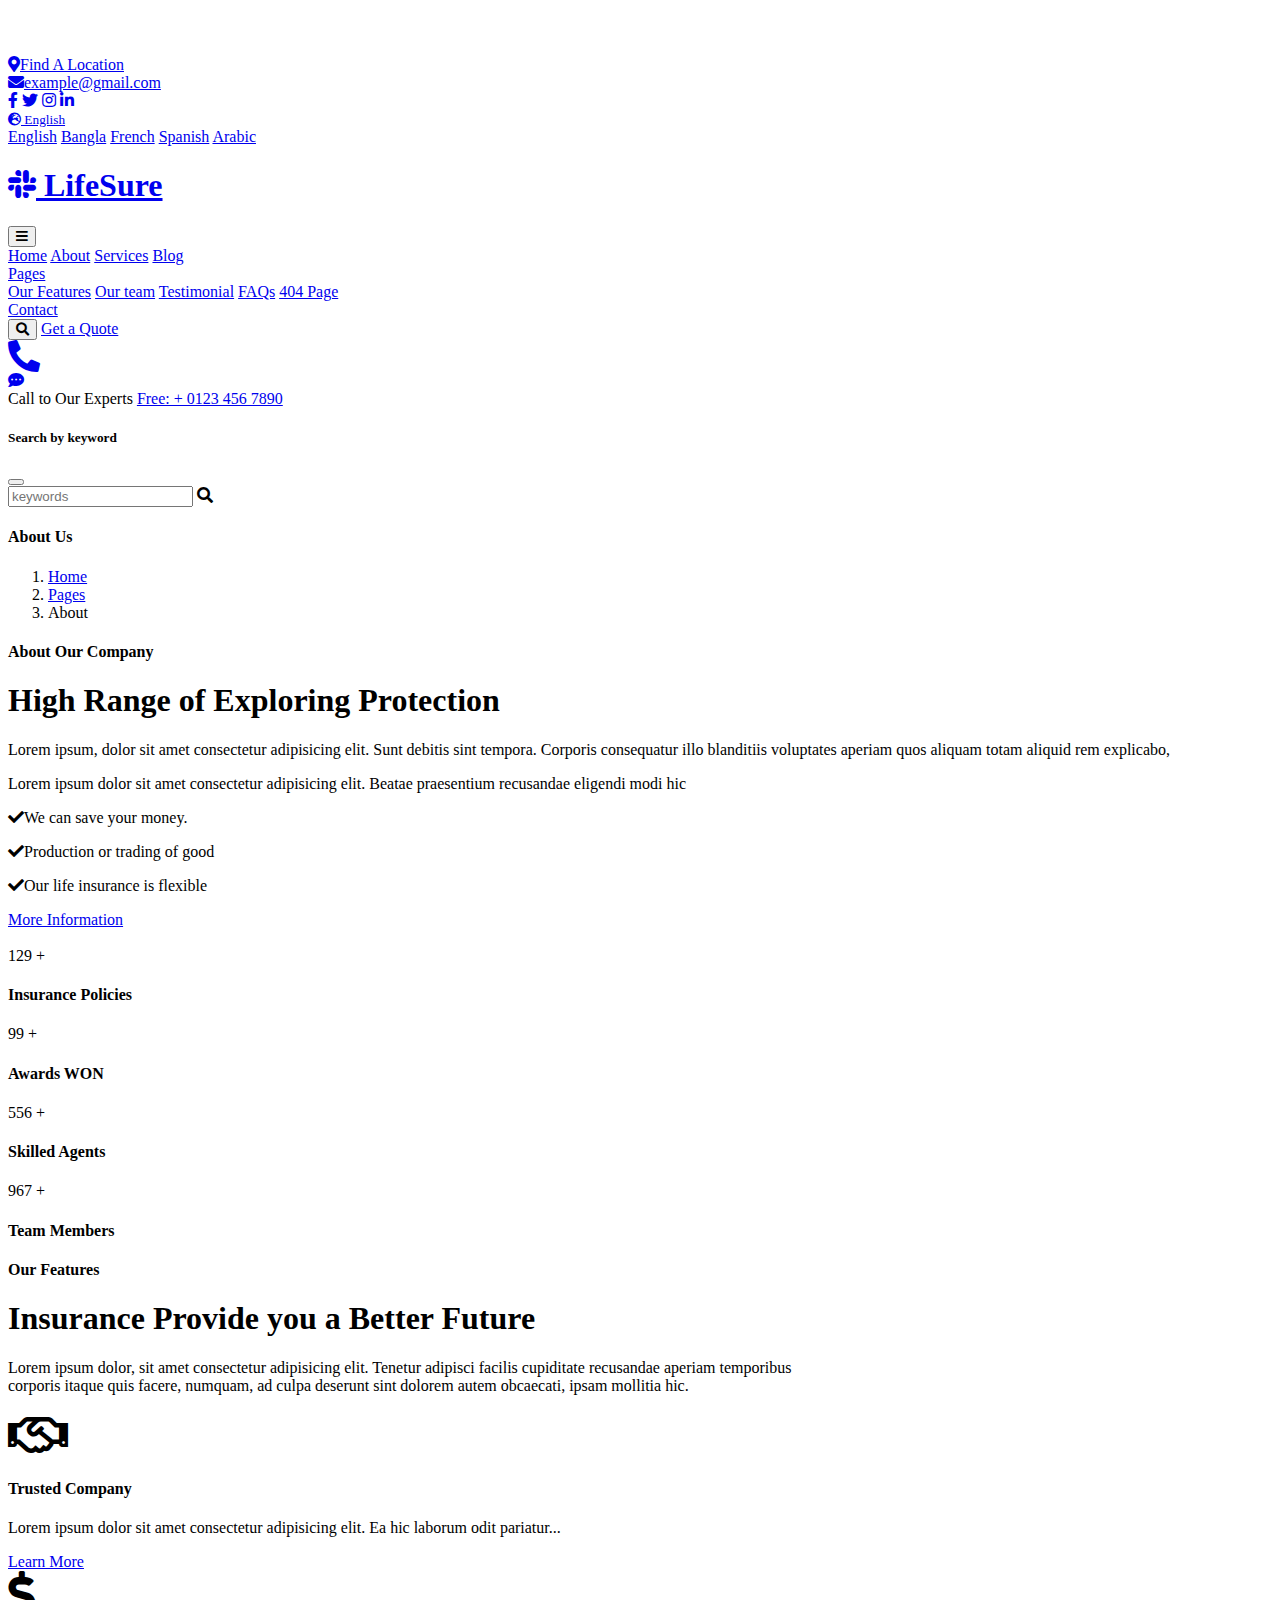
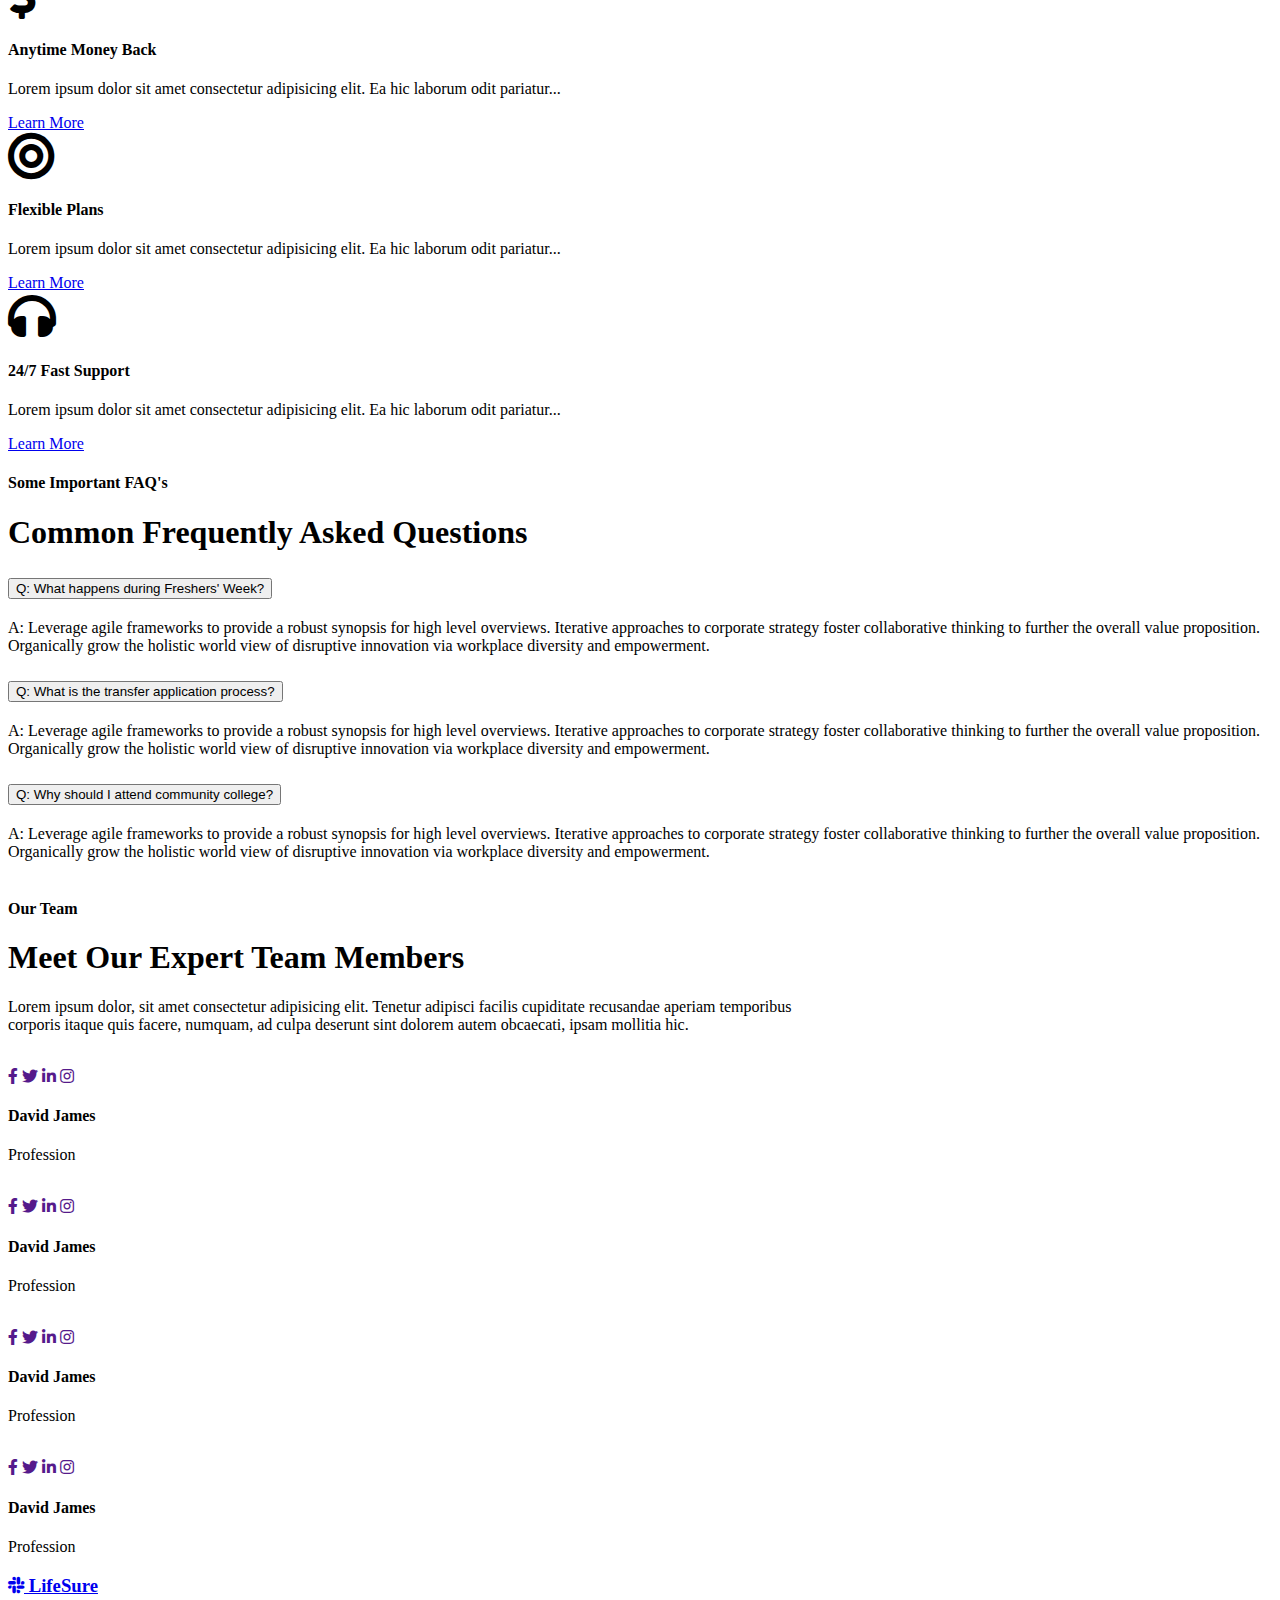
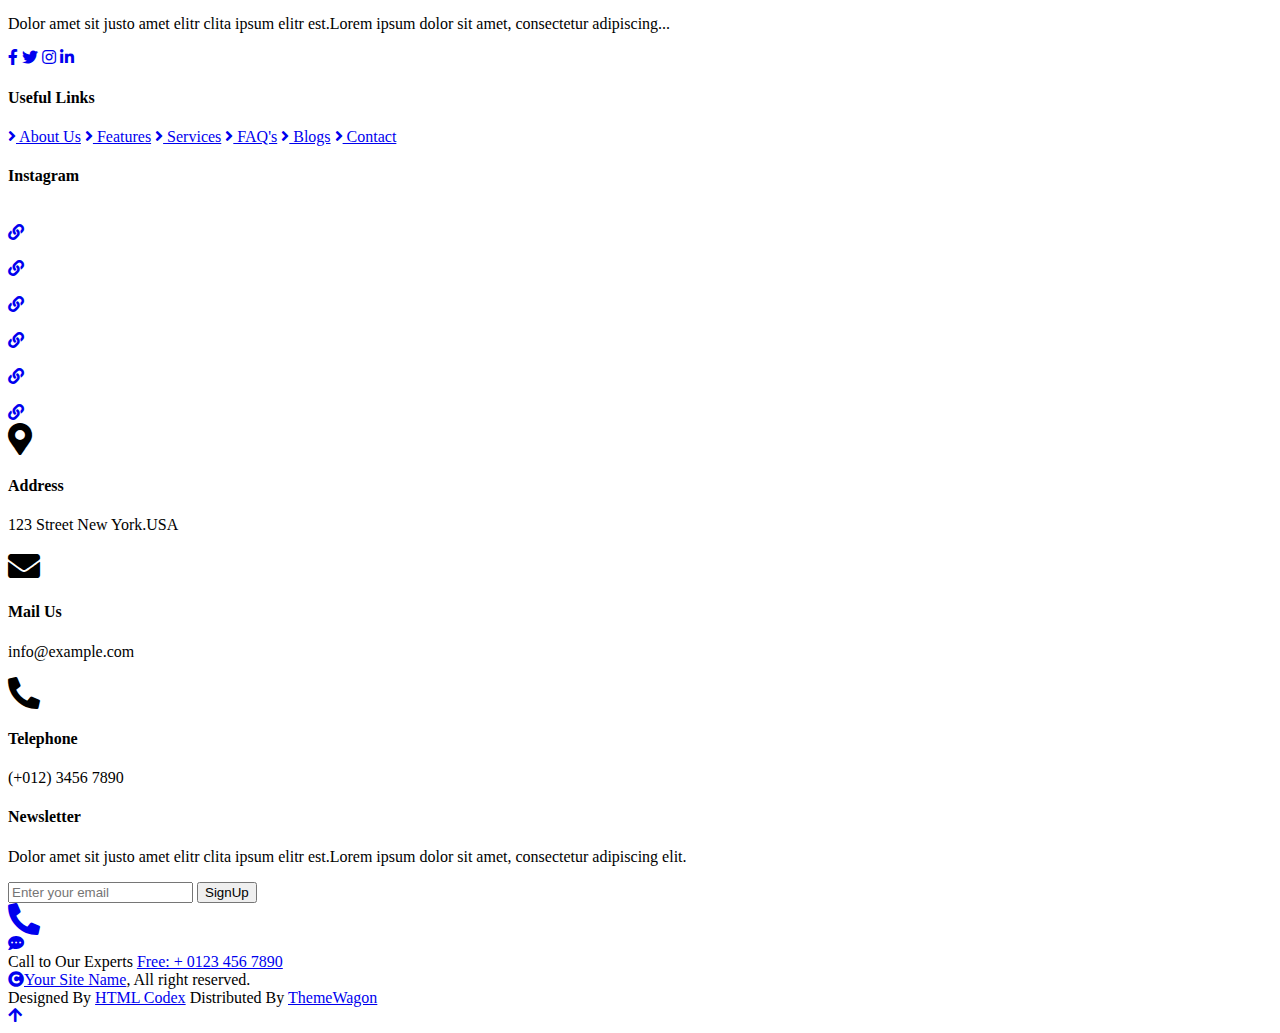
==== about.html @ cc70a61f "Add files via upload" ====
<!DOCTYPE html>
<html lang="en">

    <head>
        <meta charset="utf-8">
        <title>LifeSure - Life Insurance Website Template</title>
        <meta content="width=device-width, initial-scale=1.0" name="viewport">
        <meta content="" name="keywords">
        <meta content="" name="description">

        <!-- Google Web Fonts -->
        <link rel="preconnect" href="https://fonts.googleapis.com">
        <link rel="preconnect" href="https://fonts.gstatic.com" crossorigin>
        <link href="https://fonts.googleapis.com/css2?family=DM+Sans:ital,opsz,wght@0,9..40,100..1000;1,9..40,100..1000&family=Inter:slnt,wght@-10..0,100..900&display=swap" rel="stylesheet">

        <!-- Icon Font Stylesheet -->
        <link rel="stylesheet" href="https://use.fontawesome.com/releases/v5.15.4/css/all.css"/>
        <link href="https://cdn.jsdelivr.net/npm/bootstrap-icons@1.4.1/font/bootstrap-icons.css" rel="stylesheet">

        <!-- Libraries Stylesheet -->
        <link rel="stylesheet" href="lib/animate/animate.min.css"/>
        <link href="lib/lightbox/css/lightbox.min.css" rel="stylesheet">
        <link href="lib/owlcarousel/assets/owl.carousel.min.css" rel="stylesheet">


        <!-- Customized Bootstrap Stylesheet -->
        <link href="css/bootstrap.min.css" rel="stylesheet">

        <!-- Template Stylesheet -->
        <link href="css/style.css" rel="stylesheet">
    </head>

    <body>

        <!-- Spinner Start -->
        <div id="spinner" class="show bg-white position-fixed translate-middle w-100 vh-100 top-50 start-50 d-flex align-items-center justify-content-center">
            <div class="spinner-border text-primary" style="width: 3rem; height: 3rem;" role="status">
                <span class="sr-only">Loading...</span>
            </div>
        </div>
        <!-- Spinner End -->

        <!-- Topbar Start -->
        <div class="container-fluid topbar px-0 px-lg-4 bg-light py-2 d-none d-lg-block">
            <div class="container">
                <div class="row gx-0 align-items-center">
                    <div class="col-lg-8 text-center text-lg-start mb-lg-0">
                        <div class="d-flex flex-wrap">
                            <div class="border-end border-primary pe-3">
                                <a href="#" class="text-muted small"><i class="fas fa-map-marker-alt text-primary me-2"></i>Find A Location</a>
                            </div>
                            <div class="ps-3">
                                <a href="mailto:example@gmail.com" class="text-muted small"><i class="fas fa-envelope text-primary me-2"></i>example@gmail.com</a>
                            </div>
                        </div>
                    </div>
                    <div class="col-lg-4 text-center text-lg-end">
                        <div class="d-flex justify-content-end">
                            <div class="d-flex border-end border-primary pe-3">
                                <a class="btn p-0 text-primary me-3" href="#"><i class="fab fa-facebook-f"></i></a>
                                <a class="btn p-0 text-primary me-3" href="#"><i class="fab fa-twitter"></i></a>
                                <a class="btn p-0 text-primary me-3" href="#"><i class="fab fa-instagram"></i></a>
                                <a class="btn p-0 text-primary me-0" href="#"><i class="fab fa-linkedin-in"></i></a>
                            </div>
                            <div class="dropdown ms-3">
                                <a href="#" class="dropdown-toggle text-dark" data-bs-toggle="dropdown"><small><i class="fas fa-globe-europe text-primary me-2"></i> English</small></a>
                                <div class="dropdown-menu rounded">
                                    <a href="#" class="dropdown-item">English</a>
                                    <a href="#" class="dropdown-item">Bangla</a>
                                    <a href="#" class="dropdown-item">French</a>
                                    <a href="#" class="dropdown-item">Spanish</a>
                                    <a href="#" class="dropdown-item">Arabic</a>
                                </div>
                            </div>
                        </div>
                    </div>
                </div>
            </div>
        </div>
        <!-- Topbar End -->

        <!-- Navbar & Hero Start -->
        <div class="container-fluid nav-bar px-0 px-lg-4 py-lg-0">
            <div class="container">
                <nav class="navbar navbar-expand-lg navbar-light"> 
                    <a href="#" class="navbar-brand p-0">
                        <h1 class="text-primary mb-0"><i class="fab fa-slack me-2"></i> LifeSure</h1>
                        <!-- <img src="img/logo.png" alt="Logo"> -->
                    </a>
                    <button class="navbar-toggler" type="button" data-bs-toggle="collapse" data-bs-target="#navbarCollapse">
                        <span class="fa fa-bars"></span>
                    </button>
                    <div class="collapse navbar-collapse" id="navbarCollapse">
                        <div class="navbar-nav mx-0 mx-lg-auto">
                            <a href="index.html" class="nav-item nav-link">Home</a>
                            <a href="about.html" class="nav-item nav-link active">About</a>
                            <a href="service.html" class="nav-item nav-link">Services</a>
                            <a href="blog.html" class="nav-item nav-link">Blog</a>
                            <div class="nav-item dropdown">
                                <a href="#" class="nav-link" data-bs-toggle="dropdown">
                                    <span class="dropdown-toggle">Pages</span>
                                </a>
                                <div class="dropdown-menu">
                                    <a href="feature.html" class="dropdown-item">Our Features</a>
                                    <a href="team.html" class="dropdown-item">Our team</a>
                                    <a href="testimonial.html" class="dropdown-item">Testimonial</a>
                                    <a href="FAQ.html" class="dropdown-item">FAQs</a>
                                    <a href="404.html" class="dropdown-item">404 Page</a>
                                </div>
                            </div>
                            <a href="contact.html" class="nav-item nav-link">Contact</a>
                            <div class="nav-btn px-3">
                                <button class="btn-search btn btn-primary btn-md-square rounded-circle flex-shrink-0" data-bs-toggle="modal" data-bs-target="#searchModal"><i class="fas fa-search"></i></button>
                                <a href="#" class="btn btn-primary rounded-pill py-2 px-4 ms-3 flex-shrink-0"> Get a Quote</a>
                            </div>
                        </div>
                    </div>
                    <div class="d-none d-xl-flex flex-shrink-0 ps-4">
                        <a href="#" class="btn btn-light btn-lg-square rounded-circle position-relative wow tada" data-wow-delay=".9s">
                            <i class="fa fa-phone-alt fa-2x"></i>
                            <div class="position-absolute" style="top: 7px; right: 12px;">
                                <span><i class="fa fa-comment-dots text-secondary"></i></span>
                            </div>
                        </a>
                        <div class="d-flex flex-column ms-3">
                            <span>Call to Our Experts</span>
                            <a href="tel:+ 0123 456 7890"><span class="text-dark">Free: + 0123 456 7890</span></a>
                        </div>
                    </div>
                </nav>
            </div>
        </div>
        <!-- Navbar & Hero End -->

        <!-- Modal Search Start -->
        <div class="modal fade" id="searchModal" tabindex="-1" aria-labelledby="exampleModalLabel" aria-hidden="true">
            <div class="modal-dialog modal-fullscreen">
                <div class="modal-content rounded-0">
                    <div class="modal-header">
                        <h5 class="modal-title" id="exampleModalLabel">Search by keyword</h5>
                        <button type="button" class="btn-close" data-bs-dismiss="modal" aria-label="Close"></button>
                    </div>
                    <div class="modal-body d-flex align-items-center bg-primary">
                        <div class="input-group w-75 mx-auto d-flex">
                            <input type="search" class="form-control p-3" placeholder="keywords" aria-describedby="search-icon-1">
                            <span id="search-icon-1" class="btn bg-light border nput-group-text p-3"><i class="fa fa-search"></i></span>
                        </div>
                    </div>
                </div>
            </div>
        </div>
        <!-- Modal Search End -->


        <!-- Header Start -->
        <div class="container-fluid bg-breadcrumb">
            <div class="container text-center py-5" style="max-width: 900px;">
                <h4 class="text-white display-4 mb-4 wow fadeInDown" data-wow-delay="0.1s">About Us</h4>
                <ol class="breadcrumb d-flex justify-content-center mb-0 wow fadeInDown" data-wow-delay="0.3s">
                    <li class="breadcrumb-item"><a href="index.html">Home</a></li>
                    <li class="breadcrumb-item"><a href="#">Pages</a></li>
                    <li class="breadcrumb-item active text-primary">About</li>
                </ol>    
            </div>
        </div>
        <!-- Header End -->


        <!-- About Start -->
        <div class="container-fluid bg-light about py-5">
            <div class="container py-5">
                <div class="row g-5">
                    <div class="col-xl-6 wow fadeInLeft" data-wow-delay="0.2s">
                        <div class="about-item-content bg-white rounded p-5 h-100">
                            <h4 class="text-primary">About Our Company</h4>
                            <h1 class="display-4 mb-4">High Range of Exploring Protection</h1>
                            <p>Lorem ipsum, dolor sit amet consectetur adipisicing elit. Sunt debitis sint tempora. Corporis consequatur illo blanditiis voluptates aperiam quos aliquam totam aliquid rem explicabo,
                            </p>
                            <p>Lorem ipsum dolor sit amet consectetur adipisicing elit. Beatae praesentium recusandae eligendi modi hic
                            </p>
                            <p class="text-dark"><i class="fa fa-check text-primary me-3"></i>We can save your money.</p>
                            <p class="text-dark"><i class="fa fa-check text-primary me-3"></i>Production or trading of good</p>
                            <p class="text-dark mb-4"><i class="fa fa-check text-primary me-3"></i>Our life insurance is flexible</p>
                            <a class="btn btn-primary rounded-pill py-3 px-5" href="#">More Information</a>
                        </div>
                    </div>
                    <div class="col-xl-6 wow fadeInRight" data-wow-delay="0.2s">
                        <div class="bg-white rounded p-5 h-100">
                            <div class="row g-4 justify-content-center">
                                <div class="col-12">
                                    <div class="rounded bg-light">
                                        <img src="img/about-1.png" class="img-fluid rounded w-100" alt="">
                                    </div>
                                </div>
                                <div class="col-sm-6">
                                    <div class="counter-item bg-light rounded p-3 h-100">
                                        <div class="counter-counting">
                                            <span class="text-primary fs-2 fw-bold" data-toggle="counter-up">129</span>
                                            <span class="h1 fw-bold text-primary">+</span>
                                        </div>
                                        <h4 class="mb-0 text-dark">Insurance Policies</h4>
                                    </div>
                                </div>
                                <div class="col-sm-6">
                                    <div class="counter-item bg-light rounded p-3 h-100">
                                        <div class="counter-counting">
                                            <span class="text-primary fs-2 fw-bold" data-toggle="counter-up">99</span>
                                            <span class="h1 fw-bold text-primary">+</span>
                                        </div>
                                        <h4 class="mb-0 text-dark">Awards WON</h4>
                                    </div>
                                </div>
                                <div class="col-sm-6">
                                    <div class="counter-item bg-light rounded p-3 h-100">
                                        <div class="counter-counting">
                                            <span class="text-primary fs-2 fw-bold" data-toggle="counter-up">556</span>
                                            <span class="h1 fw-bold text-primary">+</span>
                                        </div>
                                        <h4 class="mb-0 text-dark">Skilled Agents</h4>
                                    </div>
                                </div>
                                <div class="col-sm-6">
                                    <div class="counter-item bg-light rounded p-3 h-100">
                                        <div class="counter-counting">
                                            <span class="text-primary fs-2 fw-bold" data-toggle="counter-up">967</span>
                                            <span class="h1 fw-bold text-primary">+</span>
                                        </div>
                                        <h4 class="mb-0 text-dark">Team Members</h4>
                                    </div>
                                </div>
                            </div>
                        </div>
                    </div>
                </div>
            </div>
        </div>
        <!-- About End -->


        <!-- Feature Start -->
        <div class="container-fluid feature bg-light pb-5">
            <div class="container pb-5">
                <div class="text-center mx-auto pb-5 wow fadeInUp" data-wow-delay="0.2s" style="max-width: 800px;">
                    <h4 class="text-primary">Our Features</h4>
                    <h1 class="display-4 mb-4">Insurance Provide you a Better Future</h1>
                    <p class="mb-0">Lorem ipsum dolor, sit amet consectetur adipisicing elit. Tenetur adipisci facilis cupiditate recusandae aperiam temporibus corporis itaque quis facere, numquam, ad culpa deserunt sint dolorem autem obcaecati, ipsam mollitia hic.
                    </p>
                </div>
                <div class="row g-4">
                    <div class="col-md-6 col-lg-6 col-xl-3 wow fadeInUp" data-wow-delay="0.2s">
                        <div class="feature-item p-4 pt-0">
                            <div class="feature-icon p-4 mb-4">
                                <i class="far fa-handshake fa-3x"></i>
                            </div>
                            <h4 class="mb-4">Trusted Company</h4>
                            <p class="mb-4">Lorem ipsum dolor sit amet consectetur adipisicing elit. Ea hic laborum odit pariatur...
                            </p>
                            <a class="btn btn-primary rounded-pill py-2 px-4" href="#">Learn More</a>
                        </div>
                    </div>
                    <div class="col-md-6 col-lg-6 col-xl-3 wow fadeInUp" data-wow-delay="0.4s">
                        <div class="feature-item p-4 pt-0">
                            <div class="feature-icon p-4 mb-4">
                                <i class="fa fa-dollar-sign fa-3x"></i>
                            </div>
                            <h4 class="mb-4">Anytime Money Back</h4>
                            <p class="mb-4">Lorem ipsum dolor sit amet consectetur adipisicing elit. Ea hic laborum odit pariatur...
                            </p>
                            <a class="btn btn-primary rounded-pill py-2 px-4" href="#">Learn More</a>
                        </div>
                    </div>
                    <div class="col-md-6 col-lg-6 col-xl-3 wow fadeInUp" data-wow-delay="0.6s">
                        <div class="feature-item p-4 pt-0">
                            <div class="feature-icon p-4 mb-4">
                                <i class="fa fa-bullseye fa-3x"></i>
                            </div>
                            <h4 class="mb-4">Flexible Plans</h4>
                            <p class="mb-4">Lorem ipsum dolor sit amet consectetur adipisicing elit. Ea hic laborum odit pariatur...
                            </p>
                            <a class="btn btn-primary rounded-pill py-2 px-4" href="#">Learn More</a>
                        </div>
                    </div>
                    <div class="col-md-6 col-lg-6 col-xl-3 wow fadeInUp" data-wow-delay="0.8s">
                        <div class="feature-item p-4 pt-0">
                            <div class="feature-icon p-4 mb-4">
                                <i class="fa fa-headphones fa-3x"></i>
                            </div>
                            <h4 class="mb-4">24/7 Fast Support</h4>
                            <p class="mb-4">Lorem ipsum dolor sit amet consectetur adipisicing elit. Ea hic laborum odit pariatur...
                            </p>
                            <a class="btn btn-primary rounded-pill py-2 px-4" href="#">Learn More</a>
                        </div>
                    </div>
                </div>
            </div>
        </div>
        <!-- Feature End -->

        <!-- FAQs Start -->
        <div class="container-fluid faq-section bg-light pb-5">
            <div class="container pb-5">
                <div class="row g-5 align-items-center">
                    <div class="col-xl-6 wow fadeInLeft" data-wow-delay="0.2s">
                        <div class="h-100">
                            <div class="mb-5">
                                <h4 class="text-primary">Some Important FAQ's</h4>
                                <h1 class="display-4 mb-0">Common Frequently Asked Questions</h1>
                            </div>
                            <div class="accordion" id="accordionExample">
                                <div class="accordion-item">
                                    <h2 class="accordion-header" id="headingOne">
                                        <button class="accordion-button border-0" type="button" data-bs-toggle="collapse" data-bs-target="#collapseOne" aria-expanded="true" aria-controls="collapseOne">
                                            Q: What happens during Freshers' Week?
                                        </button>
                                    </h2>
                                    <div id="collapseOne" class="accordion-collapse collapse show active" aria-labelledby="headingOne" data-bs-parent="#accordionExample">
                                        <div class="accordion-body rounded">
                                            A: Leverage agile frameworks to provide a robust synopsis for high level overviews. Iterative approaches to corporate strategy foster collaborative thinking to further the overall value proposition. Organically grow the holistic world view of disruptive innovation via workplace diversity and empowerment.
                                        </div>
                                    </div>
                                </div>
                                <div class="accordion-item">
                                    <h2 class="accordion-header" id="headingTwo">
                                        <button class="accordion-button collapsed" type="button" data-bs-toggle="collapse" data-bs-target="#collapseTwo" aria-expanded="false" aria-controls="collapseTwo">
                                            Q: What is the transfer application process?
                                        </button>
                                    </h2>
                                    <div id="collapseTwo" class="accordion-collapse collapse" aria-labelledby="headingTwo" data-bs-parent="#accordionExample">
                                        <div class="accordion-body">
                                            A: Leverage agile frameworks to provide a robust synopsis for high level overviews. Iterative approaches to corporate strategy foster collaborative thinking to further the overall value proposition. Organically grow the holistic world view of disruptive innovation via workplace diversity and empowerment.
                                        </div>
                                    </div>
                                </div>
                                <div class="accordion-item">
                                    <h2 class="accordion-header" id="headingThree">
                                        <button class="accordion-button collapsed" type="button" data-bs-toggle="collapse" data-bs-target="#collapseThree" aria-expanded="false" aria-controls="collapseThree">
                                            Q: Why should I attend community college?
                                        </button>
                                    </h2>
                                    <div id="collapseThree" class="accordion-collapse collapse" aria-labelledby="headingThree" data-bs-parent="#accordionExample">
                                        <div class="accordion-body">
                                            A: Leverage agile frameworks to provide a robust synopsis for high level overviews. Iterative approaches to corporate strategy foster collaborative thinking to further the overall value proposition. Organically grow the holistic world view of disruptive innovation via workplace diversity and empowerment.
                                        </div>
                                    </div>
                                </div>
                            </div>
                        </div>
                    </div>
                    <div class="col-xl-6 wow fadeInRight" data-wow-delay="0.4s">
                        <img src="img/carousel-2.png" class="img-fluid w-100" alt="">
                    </div>
                </div>
            </div>
        </div>
        <!-- FAQs End -->


        <!-- Team Start -->
        <div class="container-fluid team py-5">
            <div class="container py-5">
                <div class="text-center mx-auto pb-5 wow fadeInUp" data-wow-delay="0.2s" style="max-width: 800px;">
                    <h4 class="text-primary">Our Team</h4>
                    <h1 class="display-4 mb-4">Meet Our Expert Team Members</h1>
                    <p class="mb-0">Lorem ipsum dolor, sit amet consectetur adipisicing elit. Tenetur adipisci facilis cupiditate recusandae aperiam temporibus corporis itaque quis facere, numquam, ad culpa deserunt sint dolorem autem obcaecati, ipsam mollitia hic.
                    </p>
                </div>
                <div class="row g-4">
                    <div class="col-md-6 col-lg-6 col-xl-3 wow fadeInUp" data-wow-delay="0.2s">
                        <div class="team-item">
                            <div class="team-img">
                                <img src="img/team-1.jpg" class="img-fluid rounded-top w-100" alt="">
                                <div class="team-icon">
                                    <a class="btn btn-primary btn-sm-square rounded-pill mb-2" href=""><i class="fab fa-facebook-f"></i></a>
                                    <a class="btn btn-primary btn-sm-square rounded-pill mb-2" href=""><i class="fab fa-twitter"></i></a>
                                    <a class="btn btn-primary btn-sm-square rounded-pill mb-2" href=""><i class="fab fa-linkedin-in"></i></a>
                                    <a class="btn btn-primary btn-sm-square rounded-pill mb-0" href=""><i class="fab fa-instagram"></i></a>
                                </div>
                            </div>
                            <div class="team-title p-4">
                                <h4 class="mb-0">David James</h4>
                                <p class="mb-0">Profession</p>
                            </div>
                        </div>
                    </div>
                    <div class="col-md-6 col-lg-6 col-xl-3 wow fadeInUp" data-wow-delay="0.4s">
                        <div class="team-item">
                            <div class="team-img">
                                <img src="img/team-2.jpg" class="img-fluid rounded-top w-100" alt="">
                                <div class="team-icon">
                                    <a class="btn btn-primary btn-sm-square rounded-pill mb-2" href=""><i class="fab fa-facebook-f"></i></a>
                                    <a class="btn btn-primary btn-sm-square rounded-pill mb-2" href=""><i class="fab fa-twitter"></i></a>
                                    <a class="btn btn-primary btn-sm-square rounded-pill mb-2" href=""><i class="fab fa-linkedin-in"></i></a>
                                    <a class="btn btn-primary btn-sm-square rounded-pill mb-0" href=""><i class="fab fa-instagram"></i></a>
                                </div>
                            </div>
                            <div class="team-title p-4">
                                <h4 class="mb-0">David James</h4>
                                <p class="mb-0">Profession</p>
                            </div>
                        </div>
                    </div>
                    <div class="col-md-6 col-lg-6 col-xl-3 wow fadeInUp" data-wow-delay="0.6s">
                        <div class="team-item">
                            <div class="team-img">
                                <img src="img/team-3.jpg" class="img-fluid rounded-top w-100" alt="">
                                <div class="team-icon">
                                    <a class="btn btn-primary btn-sm-square rounded-pill mb-2" href=""><i class="fab fa-facebook-f"></i></a>
                                    <a class="btn btn-primary btn-sm-square rounded-pill mb-2" href=""><i class="fab fa-twitter"></i></a>
                                    <a class="btn btn-primary btn-sm-square rounded-pill mb-2" href=""><i class="fab fa-linkedin-in"></i></a>
                                    <a class="btn btn-primary btn-sm-square rounded-pill mb-0" href=""><i class="fab fa-instagram"></i></a>
                                </div>
                            </div>
                            <div class="team-title p-4">
                                <h4 class="mb-0">David James</h4>
                                <p class="mb-0">Profession</p>
                            </div>
                        </div>
                    </div>
                    <div class="col-md-6 col-lg-6 col-xl-3 wow fadeInUp" data-wow-delay="0.8s">
                        <div class="team-item">
                            <div class="team-img">
                                <img src="img/team-4.jpg" class="img-fluid rounded-top w-100" alt="">
                                <div class="team-icon">
                                    <a class="btn btn-primary btn-sm-square rounded-pill mb-2" href=""><i class="fab fa-facebook-f"></i></a>
                                    <a class="btn btn-primary btn-sm-square rounded-pill mb-2" href=""><i class="fab fa-twitter"></i></a>
                                    <a class="btn btn-primary btn-sm-square rounded-pill mb-2" href=""><i class="fab fa-linkedin-in"></i></a>
                                    <a class="btn btn-primary btn-sm-square rounded-pill mb-0" href=""><i class="fab fa-instagram"></i></a>
                                </div>
                            </div>
                            <div class="team-title p-4">
                                <h4 class="mb-0">David James</h4>
                                <p class="mb-0">Profession</p>
                            </div>
                        </div>
                    </div>
                </div>
            </div>
        </div>
        <!-- Team End -->


        <!-- Footer Start -->
        <div class="container-fluid footer py-5 wow fadeIn" data-wow-delay="0.2s">
            <div class="container py-5">
                <div class="row g-5">
                    <div class="col-xl-9">
                        <div class="mb-5">
                            <div class="row g-4">
                                <div class="col-md-6 col-lg-6 col-xl-5">
                                    <div class="footer-item">
                                        <a href="index.html" class="p-0">
                                            <h3 class="text-white"><i class="fab fa-slack me-3"></i> LifeSure</h3>
                                            <!-- <img src="img/logo.png" alt="Logo"> -->
                                        </a>
                                        <p class="text-white mb-4">Dolor amet sit justo amet elitr clita ipsum elitr est.Lorem ipsum dolor sit amet, consectetur adipiscing...</p>
                                        <div class="footer-btn d-flex">
                                            <a class="btn btn-md-square rounded-circle me-3" href="#"><i class="fab fa-facebook-f"></i></a>
                                            <a class="btn btn-md-square rounded-circle me-3" href="#"><i class="fab fa-twitter"></i></a>
                                            <a class="btn btn-md-square rounded-circle me-3" href="#"><i class="fab fa-instagram"></i></a>
                                            <a class="btn btn-md-square rounded-circle me-0" href="#"><i class="fab fa-linkedin-in"></i></a>
                                        </div>
                                    </div>
                                </div>
                                <div class="col-md-6 col-lg-6 col-xl-3">
                                    <div class="footer-item">
                                        <h4 class="text-white mb-4">Useful Links</h4>
                                        <a href="#"><i class="fas fa-angle-right me-2"></i> About Us</a>
                                        <a href="#"><i class="fas fa-angle-right me-2"></i> Features</a>
                                        <a href="#"><i class="fas fa-angle-right me-2"></i> Services</a>
                                        <a href="#"><i class="fas fa-angle-right me-2"></i> FAQ's</a>
                                        <a href="#"><i class="fas fa-angle-right me-2"></i> Blogs</a>
                                        <a href="#"><i class="fas fa-angle-right me-2"></i> Contact</a>
                                    </div>
                                </div>
                                <div class="col-md-6 col-lg-6 col-xl-4">
                                    <div class="footer-item">
                                        <h4 class="mb-4 text-white">Instagram</h4>
                                        <div class="row g-3">
                                            <div class="col-4">
                                                <div class="footer-instagram rounded">
                                                    <img src="img/instagram-footer-1.jpg" class="img-fluid w-100" alt="">
                                                    <div class="footer-search-icon">
                                                        <a href="img/instagram-footer-1.jpg" data-lightbox="footerInstagram-1" class="my-auto"><i class="fas fa-link text-white"></i></a>
                                                    </div>
                                                </div>
                                           </div>
                                           <div class="col-4">
                                                <div class="footer-instagram rounded">
                                                    <img src="img/instagram-footer-2.jpg" class="img-fluid w-100" alt="">
                                                    <div class="footer-search-icon">
                                                        <a href="img/instagram-footer-2.jpg" data-lightbox="footerInstagram-2" class="my-auto"><i class="fas fa-link text-white"></i></a>
                                                    </div>
                                                </div>
                                           </div>
                                            <div class="col-4">
                                                <div class="footer-instagram rounded">
                                                    <img src="img/instagram-footer-3.jpg" class="img-fluid w-100" alt="">
                                                    <div class="footer-search-icon">
                                                        <a href="img/instagram-footer-3.jpg" data-lightbox="footerInstagram-3" class="my-auto"><i class="fas fa-link text-white"></i></a>
                                                    </div>
                                                </div>
                                           </div>
                                            <div class="col-4">
                                                <div class="footer-instagram rounded">
                                                    <img src="img/instagram-footer-4.jpg" class="img-fluid w-100" alt="">
                                                    <div class="footer-search-icon">
                                                        <a href="img/instagram-footer-4.jpg" data-lightbox="footerInstagram-4" class="my-auto"><i class="fas fa-link text-white"></i></a>
                                                    </div>
                                                </div>
                                           </div>
                                            <div class="col-4">
                                                <div class="footer-instagram rounded">
                                                    <img src="img/instagram-footer-5.jpg" class="img-fluid w-100" alt="">
                                                    <div class="footer-search-icon">
                                                        <a href="img/instagram-footer-5.jpg" data-lightbox="footerInstagram-5" class="my-auto"><i class="fas fa-link text-white"></i></a>
                                                    </div>
                                                </div>
                                           </div>
                                           <div class="col-4">
                                                <div class="footer-instagram rounded">
                                                    <img src="img/instagram-footer-6.jpg" class="img-fluid w-100" alt="">
                                                    <div class="footer-search-icon">
                                                        <a href="img/instagram-footer-6.jpg" data-lightbox="footerInstagram-6" class="my-auto"><i class="fas fa-link text-white"></i></a>
                                                    </div>
                                                </div>
                                            </div>
                                        </div>
                                    </div>
                                </div>
                            </div>
                        </div>
                        <div class="pt-5" style="border-top: 1px solid rgba(255, 255, 255, 0.08);">
                            <div class="row g-0">
                                <div class="col-12">
                                    <div class="row g-4">
                                        <div class="col-lg-6 col-xl-4">
                                            <div class="d-flex">
                                                <div class="btn-xl-square bg-primary text-white rounded p-4 me-4">
                                                    <i class="fas fa-map-marker-alt fa-2x"></i>
                                                </div>
                                                <div>
                                                    <h4 class="text-white">Address</h4>
                                                    <p class="mb-0">123 Street New York.USA</p>
                                                </div>
                                            </div>
                                        </div>
                                        <div class="col-lg-6 col-xl-4">
                                            <div class="d-flex">
                                                <div class="btn-xl-square bg-primary text-white rounded p-4 me-4">
                                                    <i class="fas fa-envelope fa-2x"></i>
                                                </div>
                                                <div>
                                                    <h4 class="text-white">Mail Us</h4>
                                                    <p class="mb-0">info@example.com</p>
                                                </div>
                                            </div>
                                        </div>
                                        <div class="col-lg-6 col-xl-4">
                                            <div class="d-flex">
                                                <div class="btn-xl-square bg-primary text-white rounded p-4 me-4">
                                                    <i class="fa fa-phone-alt fa-2x"></i>
                                                </div>
                                                <div>
                                                    <h4 class="text-white">Telephone</h4>
                                                    <p class="mb-0">(+012) 3456 7890</p>
                                                </div>
                                            </div>
                                        </div>
                                    </div>
                                </div>
                            </div>
                        </div>
                    </div>
                    
                    <div class="col-xl-3">
                        <div class="footer-item">
                            <h4 class="text-white mb-4">Newsletter</h4>
                            <p class="text-white mb-3">Dolor amet sit justo amet elitr clita ipsum elitr est.Lorem ipsum dolor sit amet, consectetur adipiscing elit.</p>
                            <div class="position-relative rounded-pill mb-4">
                                <input class="form-control rounded-pill w-100 py-3 ps-4 pe-5" type="text" placeholder="Enter your email">
                                <button type="button" class="btn btn-primary rounded-pill position-absolute top-0 end-0 py-2 mt-2 me-2">SignUp</button>
                            </div>
                            <div class="d-flex flex-shrink-0">
                                <div class="footer-btn">
                                    <a href="#" class="btn btn-lg-square rounded-circle position-relative wow tada" data-wow-delay=".9s">
                                        <i class="fa fa-phone-alt fa-2x"></i>
                                        <div class="position-absolute" style="top: 2px; right: 12px;">
                                            <span><i class="fa fa-comment-dots text-secondary"></i></span>
                                        </div>
                                    </a>
                                </div>
                                <div class="d-flex flex-column ms-3 flex-shrink-0">
                                    <span>Call to Our Experts</span>
                                    <a href="tel:+ 0123 456 7890"><span class="text-white">Free: + 0123 456 7890</span></a>
                                </div>
                            </div>
                        </div>
                    </div>
                </div>
            </div>
        </div>
        <!-- Footer End -->
        
        <!-- Copyright Start -->
        <div class="container-fluid copyright py-4">
            <div class="container">
                <div class="row g-4 align-items-center">
                    <div class="col-md-6 text-center text-md-end mb-md-0">
                        <span class="text-body"><a href="#" class="border-bottom text-white"><i class="fas fa-copyright text-light me-2"></i>Your Site Name</a>, All right reserved.</span>
                    </div>
                    <div class="col-md-6 text-center text-md-start text-body">
                        <!--/*** This template is free as long as you keep the below author’s credit link/attribution link/backlink. ***/-->
                        <!--/*** If you'd like to use the template without the below author’s credit link/attribution link/backlink, ***/-->
                        <!--/*** you can purchase the Credit Removal License from "https://htmlcodex.com/credit-removal". ***/-->
                        Designed By <a class="border-bottom text-white" href="https://htmlcodex.com">HTML Codex</a> Distributed By <a class="border-bottom text-white" href="https://themewagon.com">ThemeWagon</a>
                    </div>
                </div>
            </div>
        </div>
        <!-- Copyright End -->


        <!-- Back to Top -->
        <a href="#" class="btn btn-primary btn-lg-square rounded-circle back-to-top"><i class="fa fa-arrow-up"></i></a>   

        
        <!-- JavaScript Libraries -->
        <script src="https://ajax.googleapis.com/ajax/libs/jquery/3.6.4/jquery.min.js"></script>
        <script src="https://cdn.jsdelivr.net/npm/bootstrap@5.0.0/dist/js/bootstrap.bundle.min.js"></script>
        <script src="lib/wow/wow.min.js"></script>
        <script src="lib/easing/easing.min.js"></script>
        <script src="lib/waypoints/waypoints.min.js"></script>
        <script src="lib/counterup/counterup.min.js"></script>
        <script src="lib/lightbox/js/lightbox.min.js"></script>
        <script src="lib/owlcarousel/owl.carousel.min.js"></script>
        

        <!-- Template Javascript -->
        <script src="js/main.js"></script>
    </body>

</html>
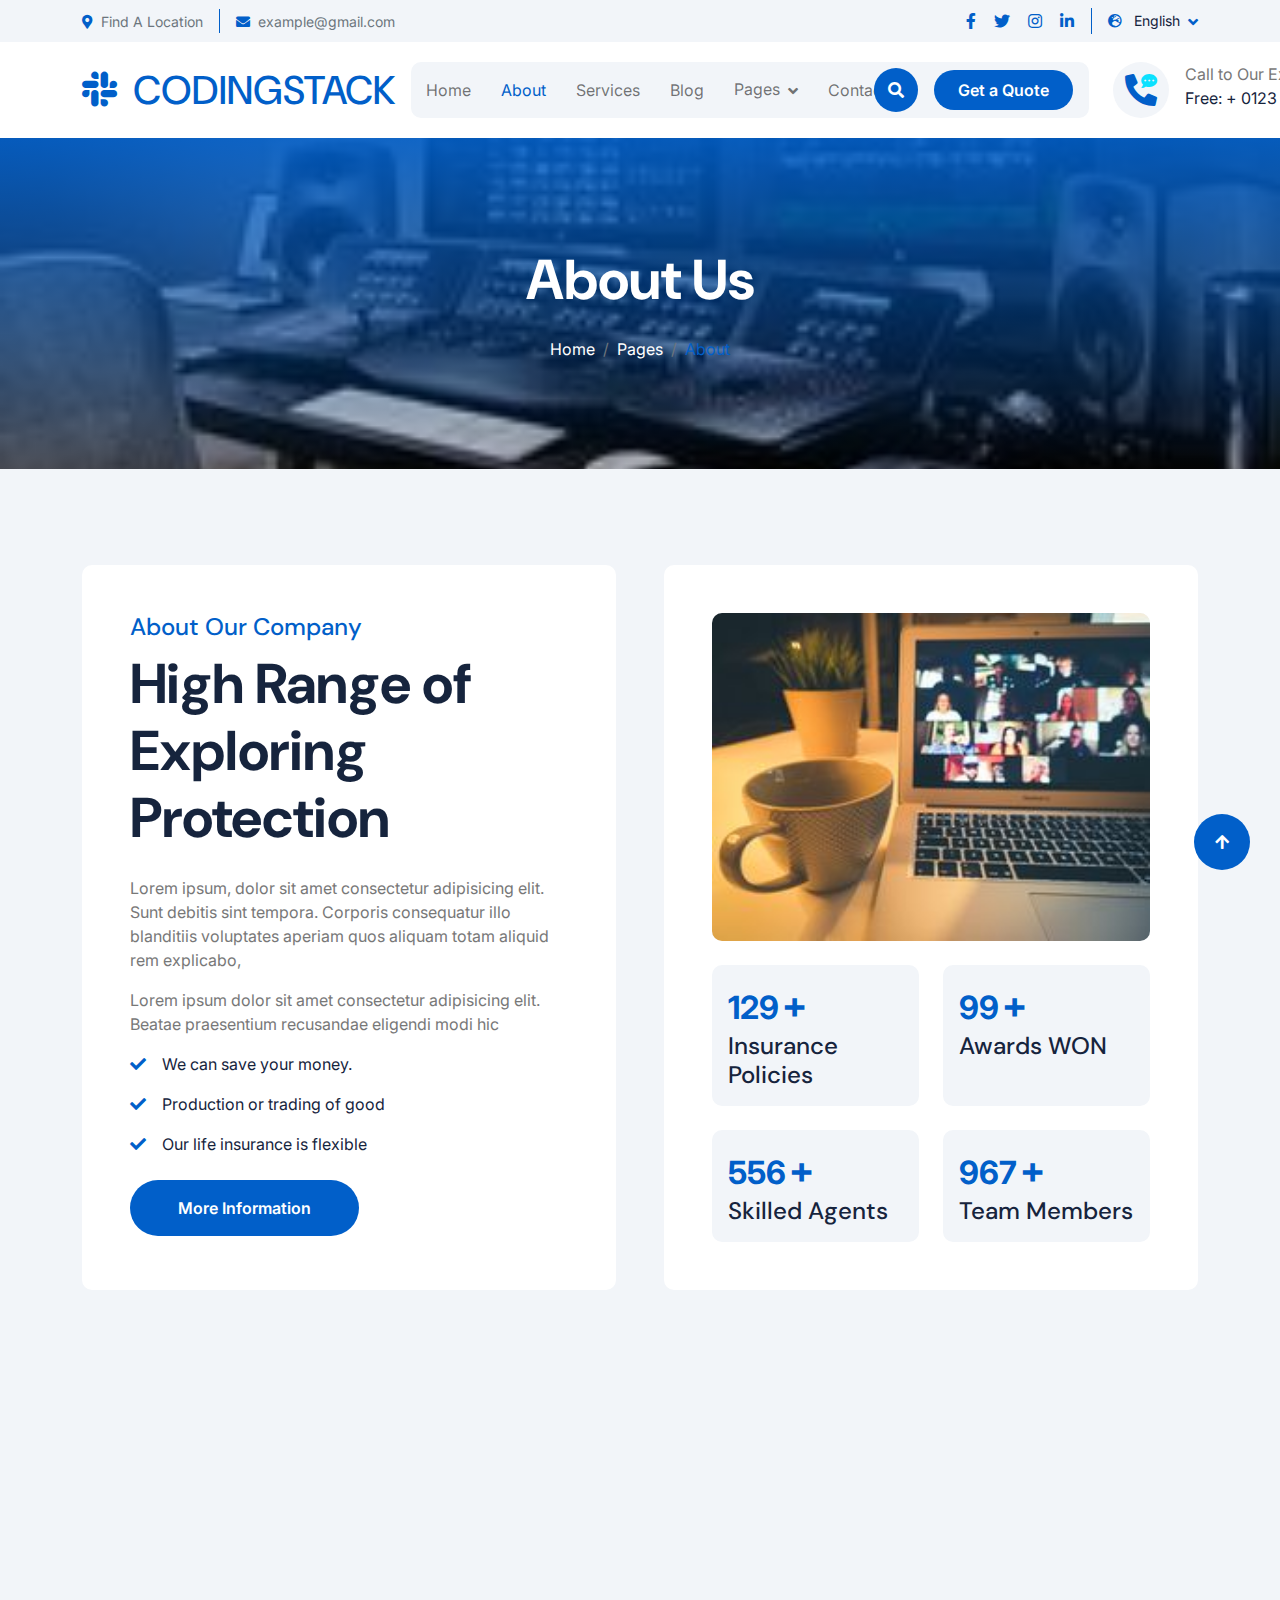
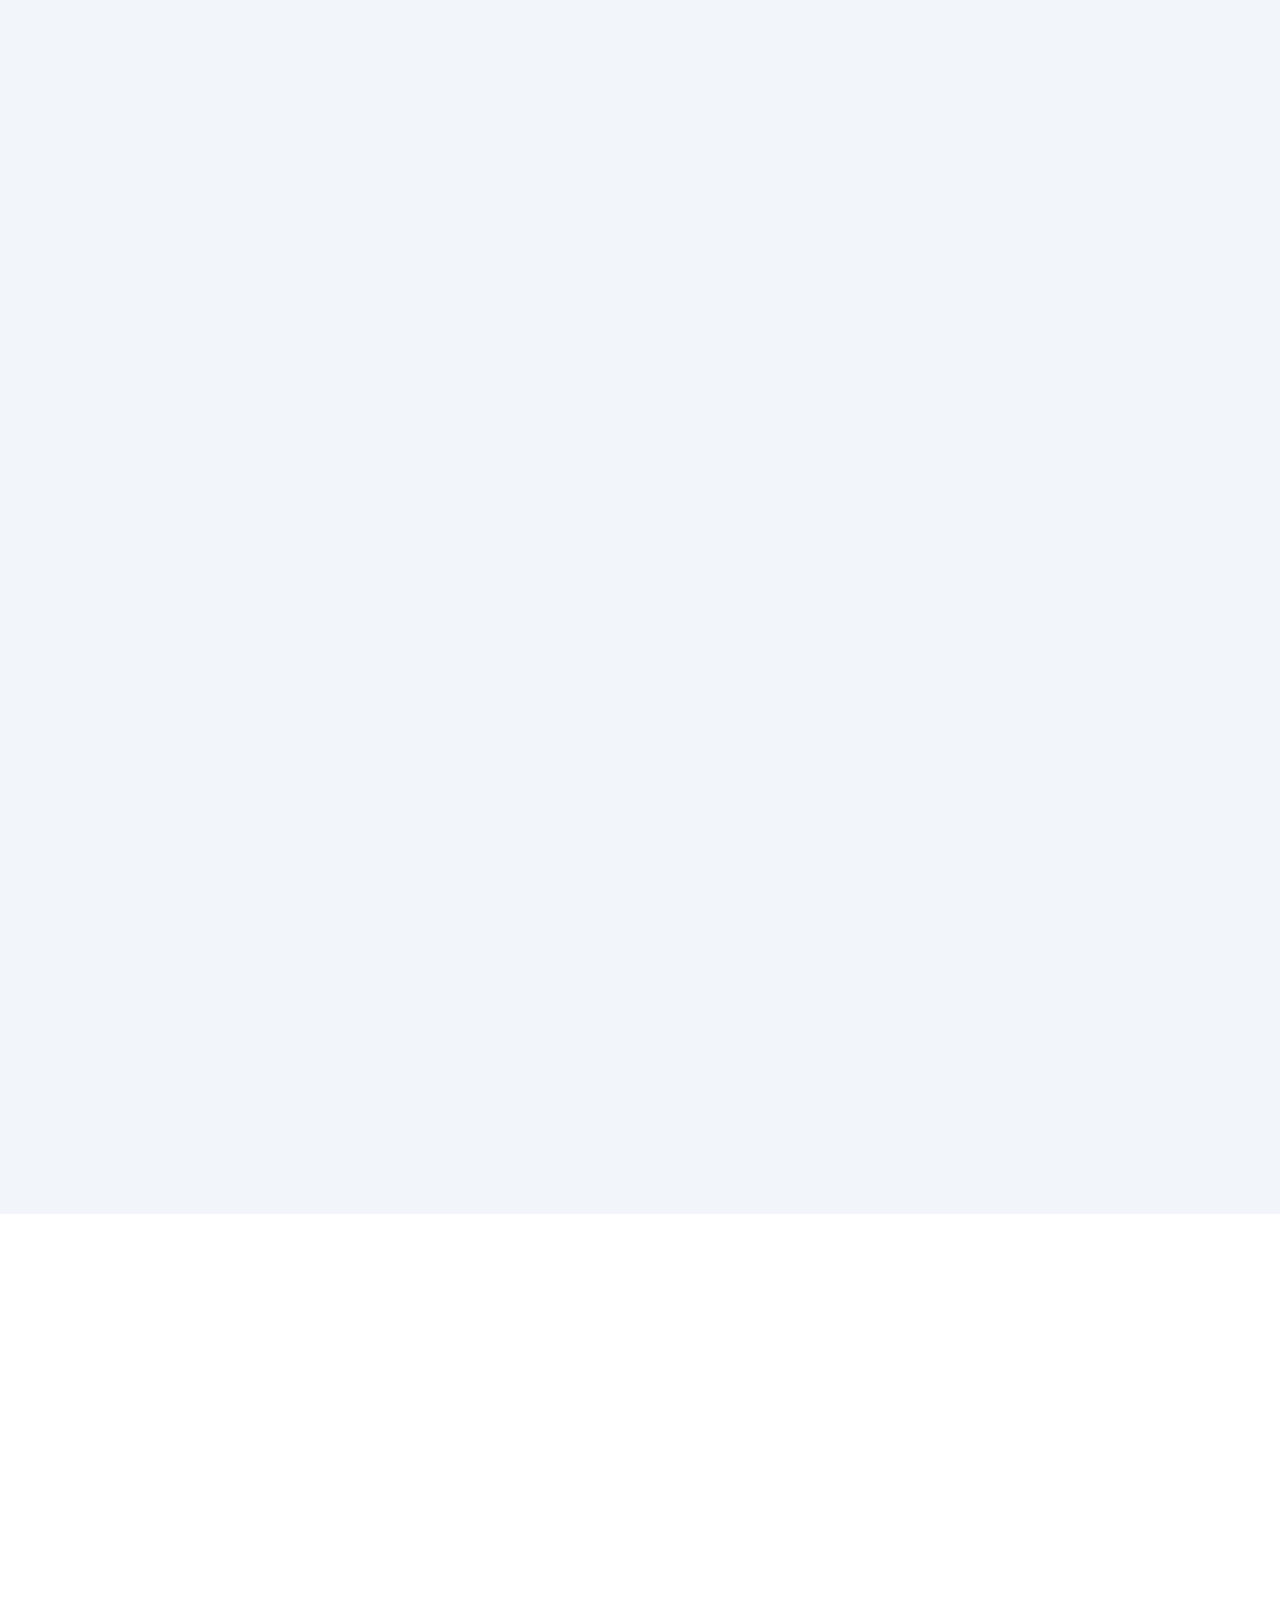
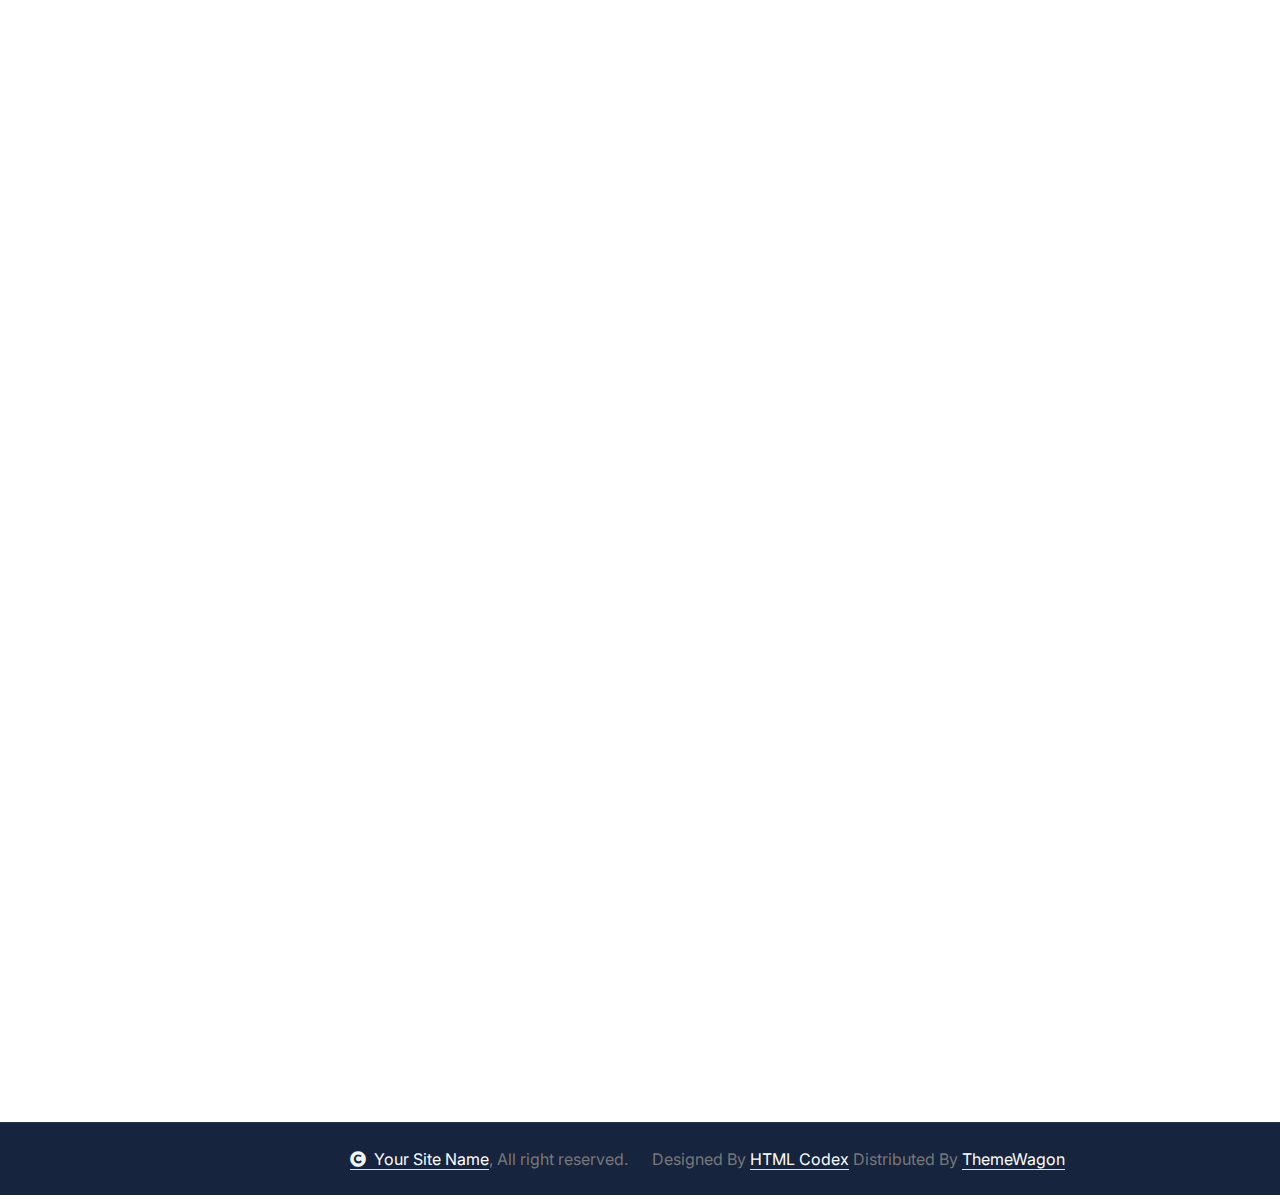
==== commit 9e67833d: "change about us" ====
--- a/about.html
+++ b/about.html
@@ -3,7 +3,7 @@
 
     <head>
         <meta charset="utf-8">
-        <title>LifeSure - Life Insurance Website Template</title>
+        <title>CODINGSTACK ABOUT</title>
         <meta content="width=device-width, initial-scale=1.0" name="viewport">
         <meta content="" name="keywords">
         <meta content="" name="description">
@@ -84,7 +84,7 @@
             <div class="container">
                 <nav class="navbar navbar-expand-lg navbar-light"> 
                     <a href="#" class="navbar-brand p-0">
-                        <h1 class="text-primary mb-0"><i class="fab fa-slack me-2"></i> LifeSure</h1>
+                        <h1 class="text-primary mb-0"><i class="fab fa-slack me-2"></i> CODINGSTACK</h1>
                         <!-- <img src="img/logo.png" alt="Logo"> -->
                     </a>
                     <button class="navbar-toggler" type="button" data-bs-toggle="collapse" data-bs-target="#navbarCollapse">
@@ -449,7 +449,7 @@
                                 <div class="col-md-6 col-lg-6 col-xl-5">
                                     <div class="footer-item">
                                         <a href="index.html" class="p-0">
-                                            <h3 class="text-white"><i class="fab fa-slack me-3"></i> LifeSure</h3>
+                                            <h3 class="text-white"><i class="fab fa-slack me-3"></i> CODINGSTACK</h3>
                                             <!-- <img src="img/logo.png" alt="Logo"> -->
                                         </a>
                                         <p class="text-white mb-4">Dolor amet sit justo amet elitr clita ipsum elitr est.Lorem ipsum dolor sit amet, consectetur adipiscing...</p>
--- a/css/style.css
+++ b/css/style.css
@@ -0,0 +1,889 @@
+
+/*** Spinner Start ***/
+#spinner {
+    opacity: 0;
+    visibility: hidden;
+    transition: opacity .5s ease-out, visibility 0s linear .5s;
+    z-index: 99999;
+}
+
+#spinner.show {
+    transition: opacity .5s ease-out, visibility 0s linear 0s;
+    visibility: visible;
+    opacity: 1;
+}
+/*** Spinner End ***/
+
+.back-to-top {
+    position: fixed;
+    right: 30px;
+    bottom: 30px;
+    transition: 0.5s;
+    z-index: 99;
+}
+
+
+/*** Button Start ***/
+.btn {
+    font-weight: 600;
+    transition: .5s;
+}
+
+.btn-square {
+    width: 32px;
+    height: 32px;
+}
+
+.btn-sm-square {
+    width: 34px;
+    height: 34px;
+}
+
+.btn-md-square {
+    width: 44px;
+    height: 44px;
+}
+
+.btn-lg-square {
+    width: 56px;
+    height: 56px;
+}
+
+.btn-xl-square {
+    width: 66px;
+    height: 66px;
+}
+
+.btn-square,
+.btn-sm-square,
+.btn-md-square,
+.btn-lg-square,
+.btn-xl-square {
+    padding: 0;
+    display: flex;
+    align-items: center;
+    justify-content: center;
+    font-weight: normal;
+}
+
+.btn.btn-primary {
+    color: var(--bs-white);
+    border: none;
+}
+
+.btn.btn-primary:hover {
+    background: var(--bs-dark);
+    color: var(--bs-white);
+}
+
+.btn.btn-light {
+    color: var(--bs-primary);
+    border: none;
+}
+
+.btn.btn-light:hover {
+    color: var(--bs-white);
+    background: var(--bs-dark);
+}
+
+.btn.btn-dark {
+    color: var(--bs-white);
+    border: none;
+}
+
+.btn.btn-dark:hover {
+    color: var(--bs-primary);
+    background: var(--bs-light);
+}
+
+
+/*** Topbar Start ***/ 
+.topbar .dropdown-toggle::after {
+    border: none;
+    content: "\f107";
+    font-family: "Font Awesome 5 Free";
+    font-weight: 600;
+    vertical-align: middle;
+    margin-left: 8px;
+    color: var(--bs-primary);
+}
+
+.topbar .dropdown .dropdown-menu a:hover {
+    background: var(--bs-primary);
+    color: var(--bs-white);
+}
+
+.topbar .dropdown .dropdown-menu {
+    transform: rotateX(0deg);
+    visibility: visible;
+    background: var(--bs-light);
+    padding-top: 10px;
+    border: 0;
+    transition: .5s;
+    opacity: 1;
+}
+/*** Topbar End ***/
+
+
+/*** Navbar Start ***/
+.nav-bar {
+    background: var(--bs-white);
+    transition: 1s;
+}
+
+.navbar-light .navbar-brand img {
+    max-height: 60px;
+    transition: .5s;
+}
+
+.nav-bar .navbar-light .navbar-brand img {
+    max-height: 50px;
+}
+
+.navbar .navbar-nav .nav-item .nav-link {
+    padding: 0;
+}
+
+.navbar .navbar-nav .nav-item {
+    display: flex;
+    align-items: center;
+    padding: 15px;
+}
+
+.navbar-light .navbar-nav .nav-item:hover,
+.navbar-light .navbar-nav .nav-item.active,
+.navbar-light .navbar-nav .nav-item:hover .nav-link,
+.navbar-light .navbar-nav .nav-item.active .nav-link {
+    color: var(--bs-primary);
+}
+
+@media (max-width: 991px) {
+    .navbar {
+        padding: 20px 0;
+    }
+
+    .navbar .navbar-nav .nav-link {
+        padding: 0;
+    }
+
+    .navbar .navbar-nav .nav-item {
+        display: flex;
+        padding: 20px;
+        flex-direction: column;
+        justify-content: start;
+        align-items: start;
+    }
+
+    .navbar .navbar-nav .nav-btn {
+        display: flex;
+        justify-content: start;
+    }
+
+    .navbar .navbar-nav {
+        width: 100%;
+        display: flex;
+        margin-top: 20px;
+        padding-bottom: 20px;
+        background: var(--bs-light);
+        border-radius: 10px;
+    }
+
+    .navbar.navbar-expand-lg .navbar-toggler {
+        padding: 8px 15px;
+        border: 1px solid var(--bs-primary);
+        color: var(--bs-primary);
+    }
+}
+
+.navbar .dropdown-toggle::after {
+    border: none;
+    content: "\f107";
+    font-family: "Font Awesome 5 Free";
+    font-weight: 600;
+    vertical-align: middle;
+    margin-left: 8px;
+}
+
+.dropdown .dropdown-menu .dropdown-item:hover {
+    background: var(--bs-primary);
+    color: var(--bs-white);
+}
+
+@media (min-width: 992px) {
+    .navbar {
+        padding: 20px 0;
+    }
+
+    .navbar .nav-btn {
+        display: flex;
+        align-items: center;
+        justify-content: end;
+    }
+
+    .navbar .navbar-nav {
+        width: 100%;
+        display: flex;
+        justify-content: center;
+        align-items: center;
+        background: var(--bs-light);
+        border-radius: 10px;
+    }
+
+    .navbar .navbar-nav .nav-btn {
+        width: 100%;
+        display: flex;
+        margin-left: auto;
+    }
+
+    .navbar .nav-item .dropdown-menu {
+        display: block;
+        visibility: hidden;
+        top: 100%;
+        transform: rotateX(-75deg);
+        transform-origin: 0% 0%;
+        border: 0;
+        border-radius: 10px;
+        transition: .5s;
+        opacity: 0;
+    }
+
+    .navbar .nav-item:hover .dropdown-menu {
+        transform: rotateX(0deg);
+        visibility: visible;
+        margin-top: 20px;
+        background: var(--bs-light);
+        transition: .5s;
+        opacity: 1;
+    }
+}
+/*** Navbar End ***/
+
+
+/*** Carousel Hero Header Start ***/
+.header-carousel .header-carousel-item {
+    height: 700px;
+}
+
+.header-carousel .owl-nav .owl-prev,
+.header-carousel .owl-nav .owl-next {
+    position: absolute;
+    width: 60px;
+    height: 60px;
+    border-radius: 60px;
+    background: var(--bs-light);
+    color: var(--bs-primary);
+    font-size: 26px;
+    display: flex;
+    align-items: center;
+    justify-content: center;
+    transition: 0.5s;
+}
+
+.header-carousel .owl-nav .owl-prev {
+    bottom: 30px;
+    left: 50%;
+    transform: translateX(-50%);
+    margin-left: 30px;
+}
+.header-carousel .owl-nav .owl-next {
+    bottom: 30px;
+    right: 50%;
+    transform: translateX(-50%);
+    margin-right: 30px;
+}
+
+.header-carousel .owl-nav .owl-prev:hover,
+.header-carousel .owl-nav .owl-next:hover {
+    box-shadow: inset 0 0 100px 0 var(--bs-secondary);
+    color: var(--bs-white);
+}
+
+.header-carousel .header-carousel-item .carousel-caption {
+    position: absolute;
+    width: 100%;
+    height: 100%;
+    left: 0;
+    bottom: 0;
+    background: rgba(0, 0, 0, .2);
+    display: flex;
+    align-items: center;
+}
+
+@media (max-width: 991px) {
+    .header-carousel .header-carousel-item .carousel-caption {
+        padding-top: 45px;
+    }
+
+    .header-carousel .header-carousel-item {
+        height: 1300px;
+    }
+}
+
+@media (max-width: 767px) {
+    .header-carousel .header-carousel-item {
+        height: 950px;
+    }
+
+    .header-carousel .owl-nav .owl-prev {
+        bottom: -30px;
+        left: 50%;
+        transform: translateX(-50%);
+        margin-left: -45px;
+    }
+
+    .header-carousel .owl-nav .owl-next {
+        bottom: -30px;
+        left: 50%;
+        transform: translateX(-50%);
+        margin-left: 45px;
+    }
+}
+/*** Carousel Hero Header End ***/
+
+
+/*** Single Page Hero Header Start ***/
+.bg-breadcrumb {
+    position: relative;
+    overflow: hidden;
+    background: linear-gradient(rgba(1, 95, 201, 0.9), rgba(0, 0, 0, 0.2)), url(../img/bg-breadcrumb.jpg);
+    background-position: center center;
+    background-repeat: no-repeat;
+    background-size: cover;
+    padding: 60px 0 60px 0;
+    transition: 0.5s;
+}
+
+.bg-breadcrumb .breadcrumb {
+    position: relative;
+}
+
+.bg-breadcrumb .breadcrumb .breadcrumb-item a {
+    color: var(--bs-white);
+}
+/*** Single Page Hero Header End ***/
+
+
+/*** Feature Start ***/
+.feature .feature-item {
+    border-radius: 10px;
+    background: var(--bs-white);
+    transition: 0.5s;
+}
+
+.feature .feature-item:hover {
+    background: var(--bs-primary);
+}
+
+.feature .feature-item .feature-icon {
+    position: relative;
+    width: 100px;
+    display: inline-flex;
+    align-items: center;
+    justify-content: center;
+    border-bottom-left-radius: 10px;
+    border-bottom-right-radius: 10px;
+    background: var(--bs-light);
+}
+
+.feature .feature-item:hover .feature-icon i {
+    z-index: 9;
+}
+
+.feature .feature-item .feature-icon::after {
+    content: "";
+    position: absolute;
+    width: 100%;
+    height: 0;
+    top: 0;
+    left: 0;
+    border-bottom-left-radius: 10px;
+    border-bottom-right-radius: 10px;
+    background: var(--bs-dark);
+    transition: 0.5s;
+    z-index: 1;
+}
+
+.feature .feature-item:hover .feature-icon::after {
+    height: 100%;
+}
+
+.feature .feature-item .feature-icon {
+    color: var(--bs-primary);
+}
+
+.feature .feature-item .feature-icon,
+.feature .feature-item h4,
+.feature .feature-item p {
+    transition: 0.5s;
+}
+
+.feature .feature-item:hover .feature-icon {
+    color: var(--bs-white);
+}
+.feature .feature-item:hover h4,
+.feature .feature-item:hover p {
+    color: var(--bs-white);
+}
+
+.feature .feature-item:hover a.btn {
+    background: var(--bs-white);
+    color: var(--bs-primary);
+}
+
+.feature .feature-item:hover a.btn:hover {
+    background: var(--bs-dark);
+    color: var(--bs-white);
+}
+/*** Feature End ***/
+
+
+/*** Service Start ***/
+.service .service-item {
+    border-radius: 10px;
+}
+.service .service-item .service-img {
+    position: relative;
+    overflow: hidden;
+    border-top-left-radius: 10px;
+    border-top-right-radius: 10px;
+}
+
+.service .service-item .service-img img {
+    transition: 0.5s;
+}
+
+.service .service-item:hover .service-img img {
+    transform: scale(1.1);
+}
+
+.service .service-item .service-img::after {
+    content: "";
+    position: absolute;
+    width: 100%;
+    height: 0;
+    top: 0;
+    left: 0;
+    border-top-left-radius: 10px;
+    border-top-right-radius: 10px;
+    background: rgba(1, 95, 201, .2);
+    transition: 0.5s;
+    z-index: 1;
+}
+
+.service .service-item:hover .service-img::after {
+    height: 100%;
+}
+
+.service .service-item .service-img .service-icon {
+    position: absolute;
+    width: 70px;
+    bottom: 0;
+    right: 25px;
+    border-top-left-radius: 10px;
+    border-top-right-radius: 10px;
+    background: var(--bs-light);
+    display: flex;
+    align-items: center;
+    justify-content: center;
+    transition: 0.5s;
+    z-index: 9;
+}
+
+.service .service-item .service-img .service-icon i {
+    color: var(--bs-primary);
+    transition: 0.5s;
+}
+
+.service .service-item:hover .service-img .service-icon i {
+    transform: rotateX(360deg);
+    color: var(--bs-white);
+}
+
+.service .service-item:hover .service-img .service-icon {
+    bottom: 0;
+    color: var(--bs-white);
+    background: var(--bs-primary);
+}
+
+.service .service-content {
+    position: relative;
+    border-bottom-left-radius: 10px;
+    border-bottom-right-radius: 10px;
+    background: var(--bs-light);
+}
+
+.service .service-item .service-content .service-content-inner {
+    position: relative;
+    z-index: 9;
+}
+
+.service .service-item .service-content .service-content-inner .h4,
+.service .service-item .service-content .service-content-inner p {
+    transition: 0.5s;
+}
+
+.service .service-item:hover .service-content .service-content-inner .h4,
+.service .service-item:hover .service-content .service-content-inner p {
+    color: var(--bs-white);
+}
+
+.service .service-item:hover .service-content .service-content-inner .btn.btn-primary {
+    color: var(--bs-primary);
+    background: var(--bs-white);
+}
+
+.service .service-item:hover .service-content .service-content-inner .btn.btn-primary:hover {
+    color: var(--bs-white);
+    background: var(--bs-dark);
+}
+
+.service .service-item:hover .service-content .service-content-inner .h4:hover {
+    color: var(--bs-dark);
+}
+
+.service .service-item .service-content::after {
+    content: "";
+    position: absolute;
+    width: 100%;
+    height: 0;
+    bottom: 0;
+    left: 0;
+    border-bottom-left-radius: 10px;
+    border-bottom-right-radius: 10px;
+    background: var(--bs-primary);
+    transition: 0.5s;
+    z-index: 1;
+}
+
+.service .service-item:hover .service-content::after {
+    height: 100%;
+}
+/*** Service End ***/
+
+
+/*** FAQs Start ***/
+.faq-section .accordion .accordion-item .accordion-header .accordion-button {
+    color: var(--bs-white);
+    background: rgba(1, 95, 201, .8);
+    font-size: 18px;
+}
+
+.faq-section .accordion .accordion-item .accordion-header .accordion-button.collapsed {
+    color: var(--bs-primary);
+    background: var(--bs-light);
+}
+/*** FAQs End ***/
+
+
+/*** Blog Start ***/
+.blog .blog-item {
+    border-radius: 10px;
+    transition: 0.5s;
+}
+
+.blog .blog-item:hover {
+    box-shadow: 0 0 45px rgba(0, 0, 0, .1);
+}
+
+.blog .blog-item:hover .blog-content {
+    background: var(--bs-white);
+}
+
+.blog .blog-item .blog-img {
+    border-top-left-radius: 10px;
+    border-top-right-radius: 10px;
+    position: relative;
+    overflow: hidden;
+}
+
+.blog .blog-item .blog-img img {
+    transition: 0.5s;
+}
+
+.blog .blog-item:hover .blog-img img {
+    transform: scale(1.2);
+}
+
+.blog .blog-item .blog-img::after {
+    content: "";
+    position: absolute;
+    width: 100%;
+    height: 0;
+    top: 0;
+    left: 0;
+    border-top-left-radius: 10px;
+    border-top-right-radius: 10px;
+    background: rgba(1, 95, 201, .2);
+    transition: 0.5s;
+    z-index: 1;
+}
+
+.blog .blog-item:hover .blog-img::after {
+    height: 100%;
+}
+
+.blog .blog-item .blog-img .blog-categiry {
+    position: absolute;
+    bottom: 0;
+    right: 0;
+    border-top-left-radius: 10px;
+    display: inline-flex;
+    color: var(--bs-white);
+    background: var(--bs-primary);
+    z-index: 9;
+}
+
+.blog .blog-item .blog-content {
+    border-bottom-left-radius: 10px;
+    border-bottom-right-radius: 10px;
+    background: var(--bs-light);
+}
+
+.blog .blog-item .blog-content a.btn {
+    color: var(--bs-dark);
+}
+
+.blog .blog-item:hover .blog-content a.btn:hover {
+    color: var(--bs-primary);
+}
+/*** Blog End ***/
+
+
+/*** Team Start ***/
+.team .team-item .team-img {
+    position: relative;
+    overflow: hidden;
+    border-top-left-radius: 10px;
+    border-top-right-radius: 10px;
+} 
+
+.team .team-item .team-img img {
+    transition: 0.5s;
+}
+
+.team .team-item:hover .team-img img {
+    transform: scale(1.1);
+}
+
+.team .team-item .team-img::after {
+    content: "";
+    position: absolute;
+    width: 100%;
+    height: 0;
+    top: 0;
+    left: 0;
+    border-top-left-radius: 10px;
+    border-top-right-radius: 10px;
+    transition: 0.5s;
+}
+
+.team .team-item:hover .team-img::after {
+    height: 100%;
+    background: rgba(255, 255, 255, 0.3);
+}
+
+.team .team-item .team-img .team-icon {
+    position: absolute;
+    bottom: 20px;
+    right: 20px;
+    margin-bottom: -100%;
+    transition: 0.5s;
+    z-index: 9;
+}
+
+.team .team-item:hover .team-img .team-icon {
+    margin-bottom: 0;
+}
+
+.team .team-item .team-title {
+    color: var(--bs-white);
+    background: var(--bs-primary);
+    border-bottom-left-radius: 10px;
+    border-bottom-right-radius: 10px;
+    transition: 0.5s;
+}
+
+.team .team-item .team-title h4 {
+    color: var(--bs-white);
+}
+
+.team .team-item:hover .team-title {
+    background: var(--bs-dark);
+}
+/*** Team End ***/
+
+
+/*** Testimonial Start ***/
+.testimonial-carousel .owl-stage-outer {
+    margin-top: 58px;
+    margin-right: -1px;
+}
+
+.testimonial .owl-nav .owl-prev {
+    position: absolute;
+    top: -58px;
+    left: 0;
+    background: var(--bs-primary);
+    color: var(--bs-white);
+    padding: 5px 30px;
+    border-radius: 30px;
+    transition: 0.5s;
+}
+
+.testimonial .owl-nav .owl-prev:hover {
+    background: var(--bs-dark);
+    color: var(--bs-white);
+}
+
+.testimonial .owl-nav .owl-next {
+    position: absolute;
+    top: -58px;
+    right: 0;
+    background: var(--bs-primary);
+    color: var(--bs-white);
+    padding: 5px 30px;
+    border-radius: 30px;
+    transition: 0.5s;
+}
+
+.testimonial .owl-nav .owl-next:hover {
+    background: var(--bs-dark);
+    color: var(--bs-white);
+}
+/*** Testimonial End ***/
+
+
+/*** Contact Start ***/
+.contact .contact-img {
+    position: relative;
+}
+
+.contact .contact-img::after {
+    content: "";
+    position: absolute;
+    width: 100%;
+    height: 100%;
+    top: 0;
+    left: 0;
+    border-radius: 30% 70% 70% 30% / 30% 30% 70% 70%;
+    background: rgba(255, 255, 255, 0.9);
+    z-index: 1;
+    animation-name: image-efects;
+    animation-duration: 10s;
+    animation-delay: 1s;
+    animation-iteration-count: infinite;
+    animation-direction: alternate;
+    transition: 0.5s
+}
+
+@keyframes image-efects {
+    0%  {border-radius: 30% 70% 70% 30% / 30% 30% 70% 70%;}
+
+    25% {border-radius: 35% 65% 27% 73% / 71% 25% 75% 29%;}
+
+    50% {border-radius: 41% 59% 45% 55% / 32% 21% 79% 68%;}
+
+    75% {border-radius: 69% 31% 39% 61% / 70% 83% 17% 30%;}
+
+    100% {border-radius: 30% 70% 70% 30% / 30% 30% 70% 70%;}
+}
+
+.contact .contact-img .contact-img-inner {
+    position: relative;
+    z-index: 9;
+}
+/*** Contact End ***/
+
+
+/*** Footer Start ***/
+.footer {
+    background: var(--bs-dark);
+}
+
+.footer .footer-item {
+    display: flex;
+    flex-direction: column;
+}
+
+.footer .footer-item a {
+    line-height: 35px;
+    color: var(--bs-body);
+    transition: 0.5s;
+}
+
+.footer .footer-item p {
+    line-height: 35px;
+}
+
+.footer .footer-item a:hover {
+    color: var(--bs-primary);
+}
+
+.footer .footer-item .footer-btn a,
+.footer .footer-item .footer-btn a i {
+    transition: 0.5s;
+}
+
+.footer .footer-item .footer-btn a:hover {
+    background: var(--bs-white);
+}
+
+.footer .footer-item .footer-btn a:hover i {
+    color: var(--bs-primary);
+}
+
+
+.footer .footer-item .footer-instagram {
+    position: relative;
+    overflow: hidden;
+}
+
+.footer .footer-item .footer-instagram img {
+    transition: 0.5s;
+}
+
+.footer .footer-item .footer-instagram:hover img {
+    transform: scale(1.2);
+}
+
+.footer .footer-item .footer-instagram .footer-search-icon {
+    position: absolute;
+    width: 100%;
+    height: 100%;
+    top: 0;
+    left: 0;
+    display: flex;
+    align-items: center;
+    justify-content: center;
+    transition: 0.5s;
+    opacity: 0;
+}
+
+.footer .footer-item .footer-instagram:hover .footer-search-icon {
+    opacity: 1;
+    background: rgba(0, 0, 0, .6);
+}
+
+.footer .footer-item .footer-btn a {
+    background: var(--bs-light);
+    color: var(--bs-primary);
+}
+
+.footer .footer-item .footer-btn a:hover {
+    background: var(--bs-primary);
+}
+
+.footer .footer-item .footer-btn a:hover i {
+    color: var(--bs-white);
+}
+/*** Footer End ***/
+
+
+/*** copyright Start ***/
+.copyright {
+    background: var(--bs-dark);
+    border-top: 1px solid rgba(255, 255, 255, .08);
+}
+/*** copyright end ***/
+
+
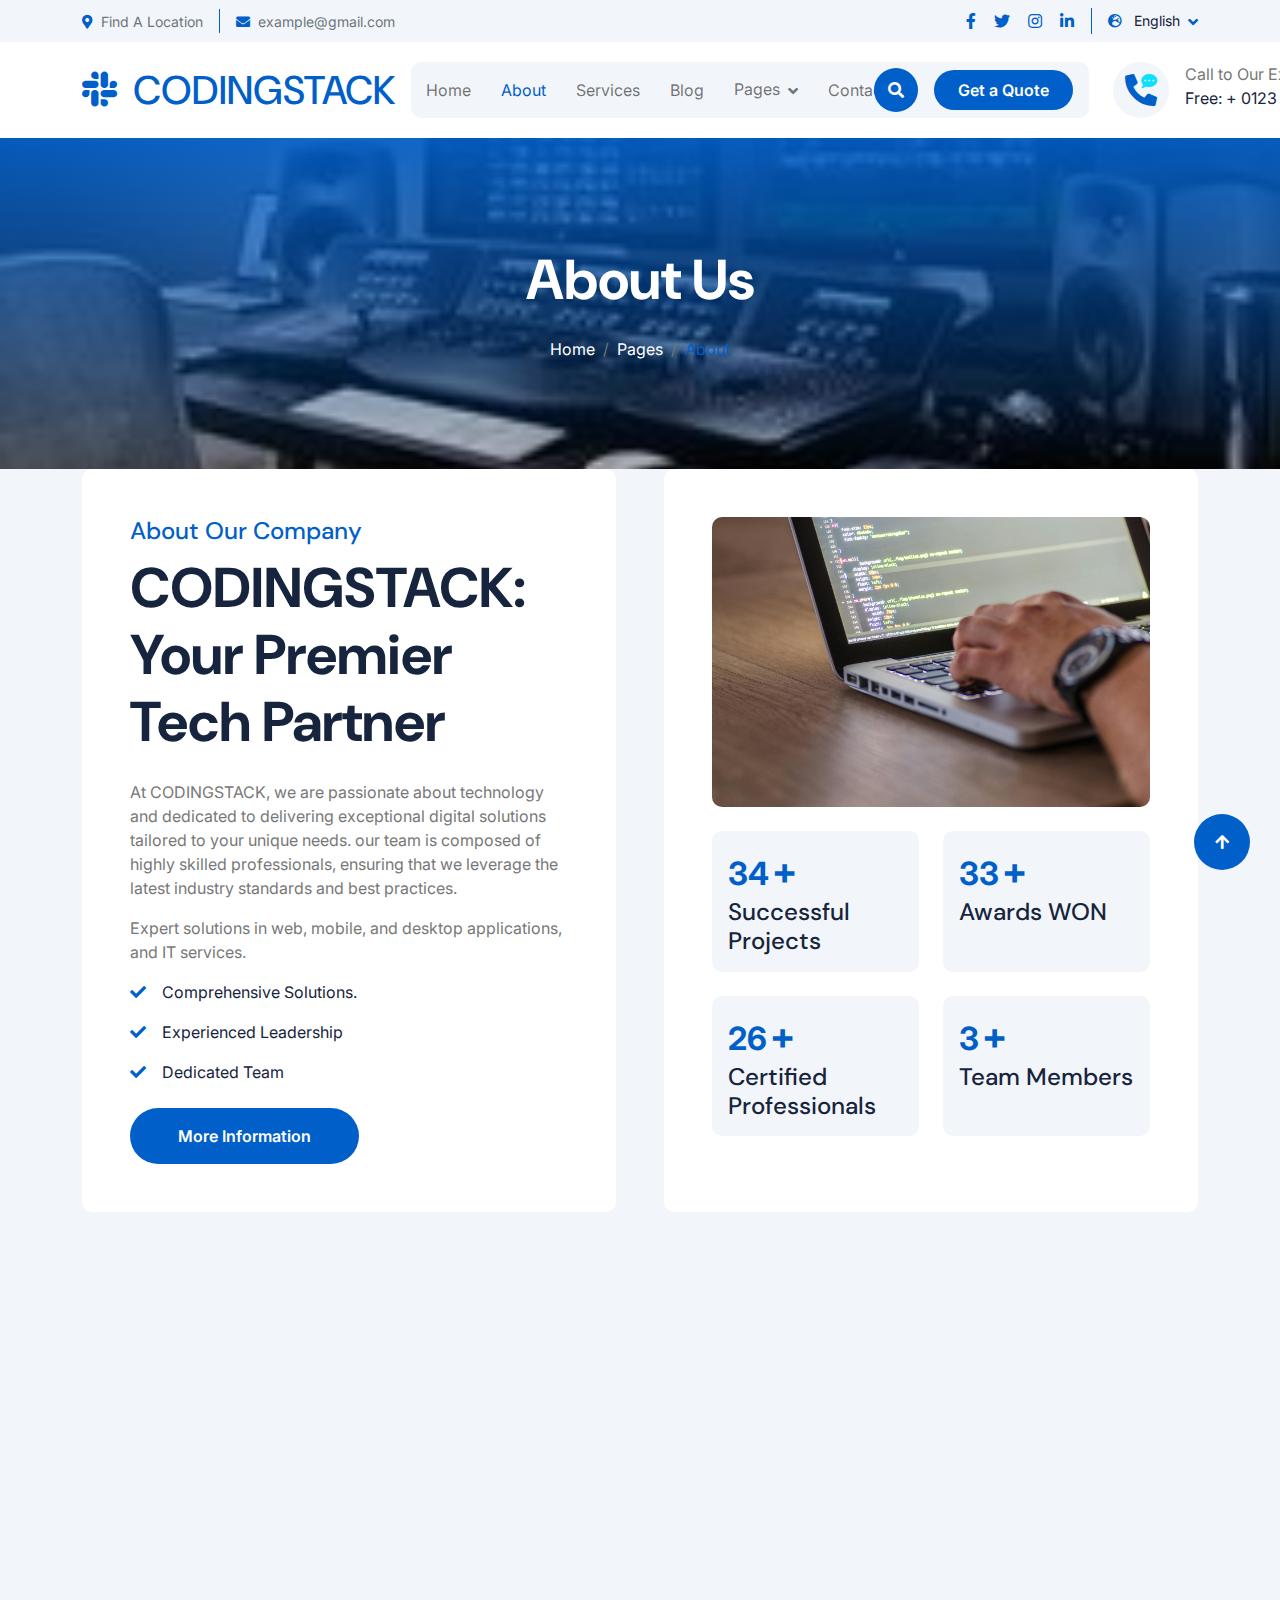
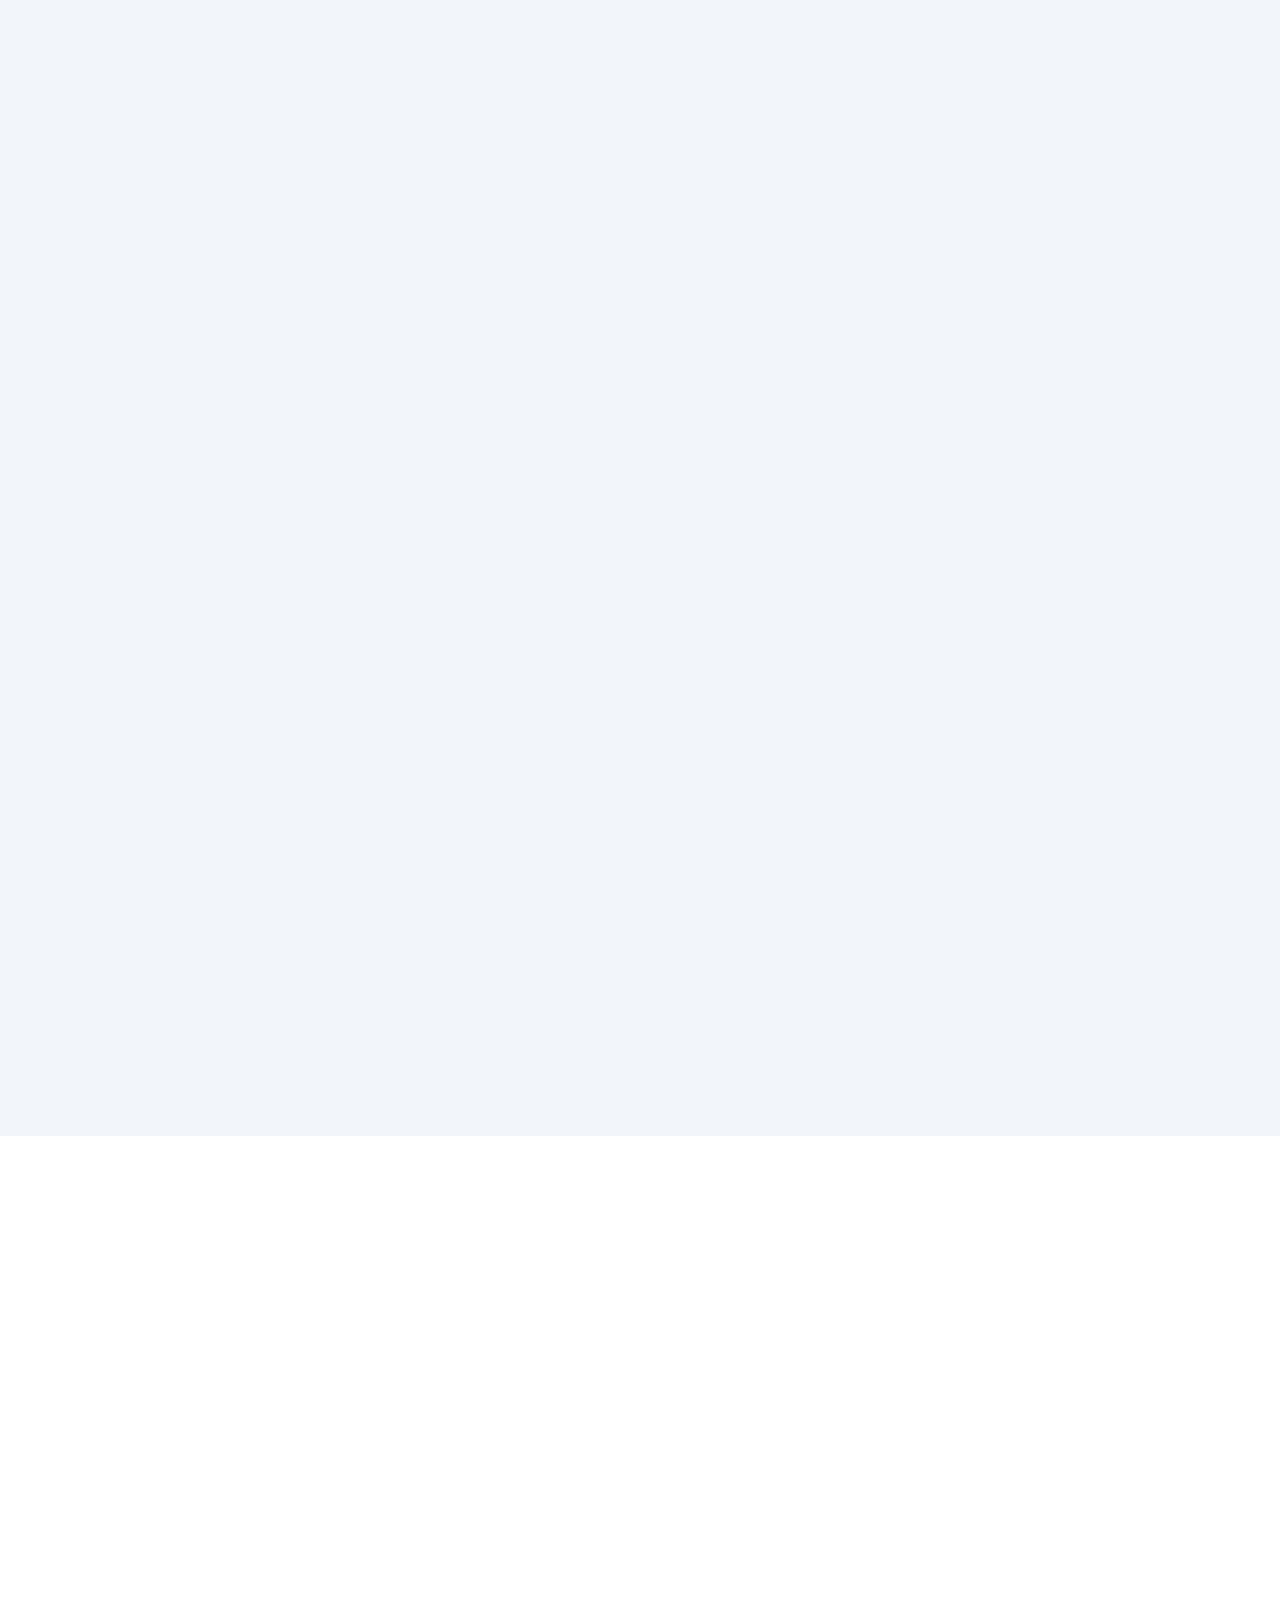
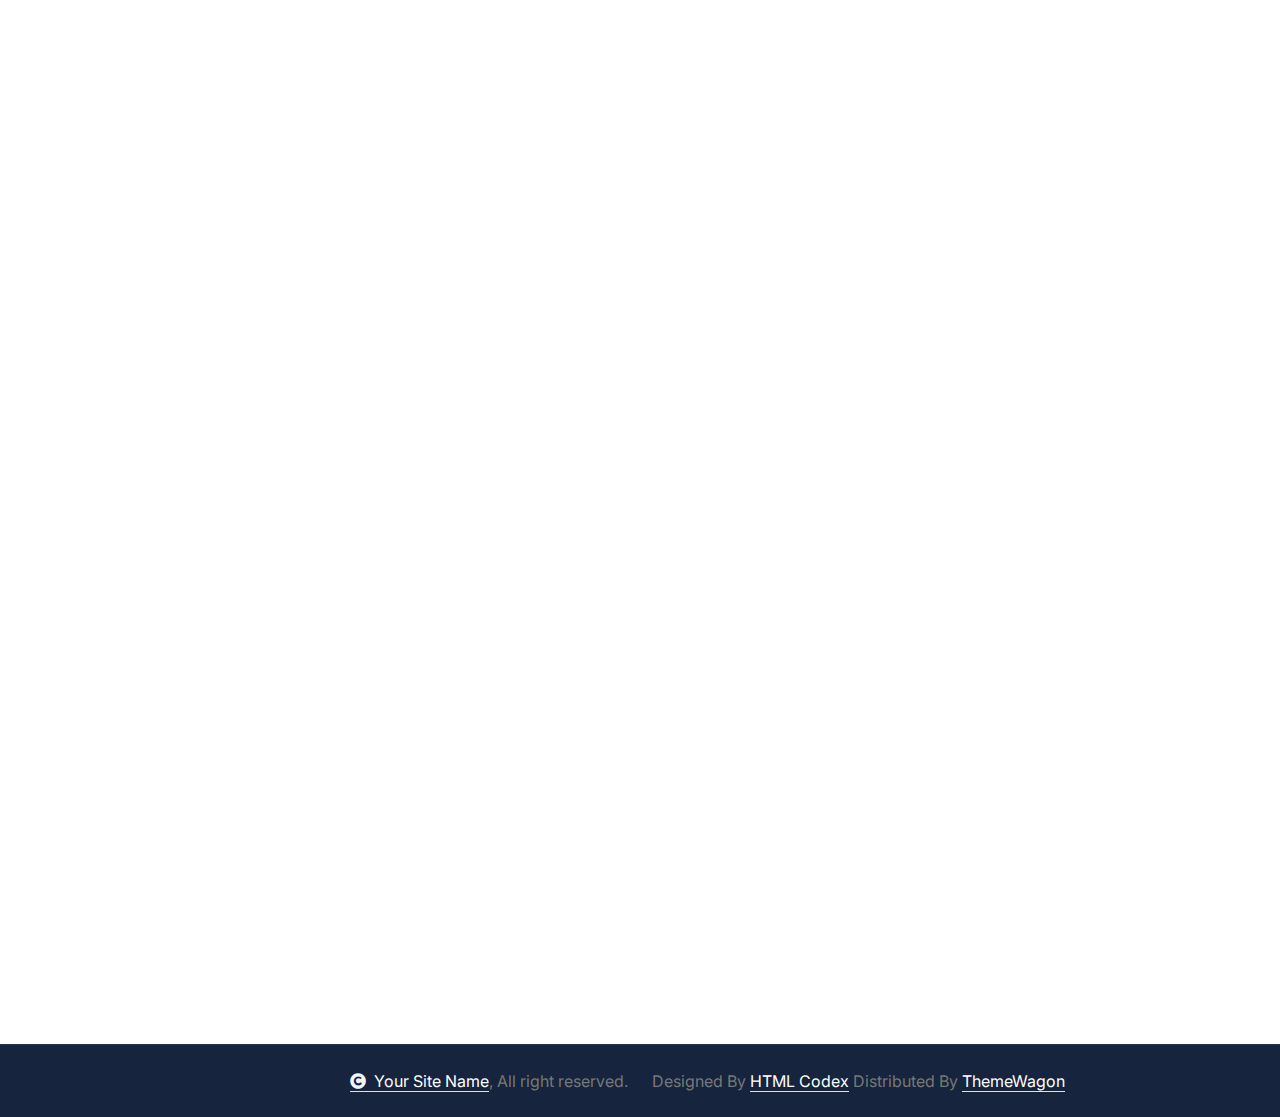
==== commit b9bca3e4: "cg" ====
--- a/about.html
+++ b/about.html
@@ -167,20 +167,20 @@
 
 
         <!-- About Start -->
-        <div class="container-fluid bg-light about py-5">
-            <div class="container py-5">
+        <div class="container-fluid bg-light about pb-5">
+            <div class="container pb-5">
                 <div class="row g-5">
                     <div class="col-xl-6 wow fadeInLeft" data-wow-delay="0.2s">
                         <div class="about-item-content bg-white rounded p-5 h-100">
                             <h4 class="text-primary">About Our Company</h4>
-                            <h1 class="display-4 mb-4">High Range of Exploring Protection</h1>
-                            <p>Lorem ipsum, dolor sit amet consectetur adipisicing elit. Sunt debitis sint tempora. Corporis consequatur illo blanditiis voluptates aperiam quos aliquam totam aliquid rem explicabo,
+                            <h1 class="display-4 mb-4">CODINGSTACK: Your Premier Tech Partner</h1>
+                            <p>At CODINGSTACK, we are passionate about technology and dedicated to delivering exceptional digital solutions tailored to your unique needs.  our team is composed of highly skilled professionals, ensuring that we leverage the latest industry standards and best practices.
                             </p>
-                            <p>Lorem ipsum dolor sit amet consectetur adipisicing elit. Beatae praesentium recusandae eligendi modi hic
+                            <p>Expert solutions in web, mobile, and desktop applications, and IT services.
                             </p>
-                            <p class="text-dark"><i class="fa fa-check text-primary me-3"></i>We can save your money.</p>
-                            <p class="text-dark"><i class="fa fa-check text-primary me-3"></i>Production or trading of good</p>
-                            <p class="text-dark mb-4"><i class="fa fa-check text-primary me-3"></i>Our life insurance is flexible</p>
+                            <p class="text-dark"><i class="fa fa-check text-primary me-3"></i>Comprehensive Solutions.</p>
+                            <p class="text-dark"><i class="fa fa-check text-primary me-3"></i>Experienced Leadership</p>
+                            <p class="text-dark mb-4"><i class="fa fa-check text-primary me-3"></i>Dedicated Team</p>
                             <a class="btn btn-primary rounded-pill py-3 px-5" href="#">More Information</a>
                         </div>
                     </div>
@@ -189,16 +189,16 @@
                             <div class="row g-4 justify-content-center">
                                 <div class="col-12">
                                     <div class="rounded bg-light">
-                                        <img src="img/about-1.png" class="img-fluid rounded w-100" alt="">
+                                        <img src="img/bgs/b1.jpg" class="img-fluid rounded w-100" alt="">
                                     </div>
                                 </div>
                                 <div class="col-sm-6">
                                     <div class="counter-item bg-light rounded p-3 h-100">
                                         <div class="counter-counting">
-                                            <span class="text-primary fs-2 fw-bold" data-toggle="counter-up">129</span>
+                                            <span class="text-primary fs-2 fw-bold" data-toggle="counter-up">102</span>
                                             <span class="h1 fw-bold text-primary">+</span>
                                         </div>
-                                        <h4 class="mb-0 text-dark">Insurance Policies</h4>
+                                        <h4 class="mb-0 text-dark">Successful Projects</h4>
                                     </div>
                                 </div>
                                 <div class="col-sm-6">
@@ -213,16 +213,16 @@
                                 <div class="col-sm-6">
                                     <div class="counter-item bg-light rounded p-3 h-100">
                                         <div class="counter-counting">
-                                            <span class="text-primary fs-2 fw-bold" data-toggle="counter-up">556</span>
+                                            <span class="text-primary fs-2 fw-bold" data-toggle="counter-up">26</span>
                                             <span class="h1 fw-bold text-primary">+</span>
                                         </div>
-                                        <h4 class="mb-0 text-dark">Skilled Agents</h4>
+                                        <h4 class="mb-0 text-dark">Certified Professionals</h4>
                                     </div>
                                 </div>
                                 <div class="col-sm-6">
                                     <div class="counter-item bg-light rounded p-3 h-100">
                                         <div class="counter-counting">
-                                            <span class="text-primary fs-2 fw-bold" data-toggle="counter-up">967</span>
+                                            <span class="text-primary fs-2 fw-bold" data-toggle="counter-up">3</span>
                                             <span class="h1 fw-bold text-primary">+</span>
                                         </div>
                                         <h4 class="mb-0 text-dark">Team Members</h4>
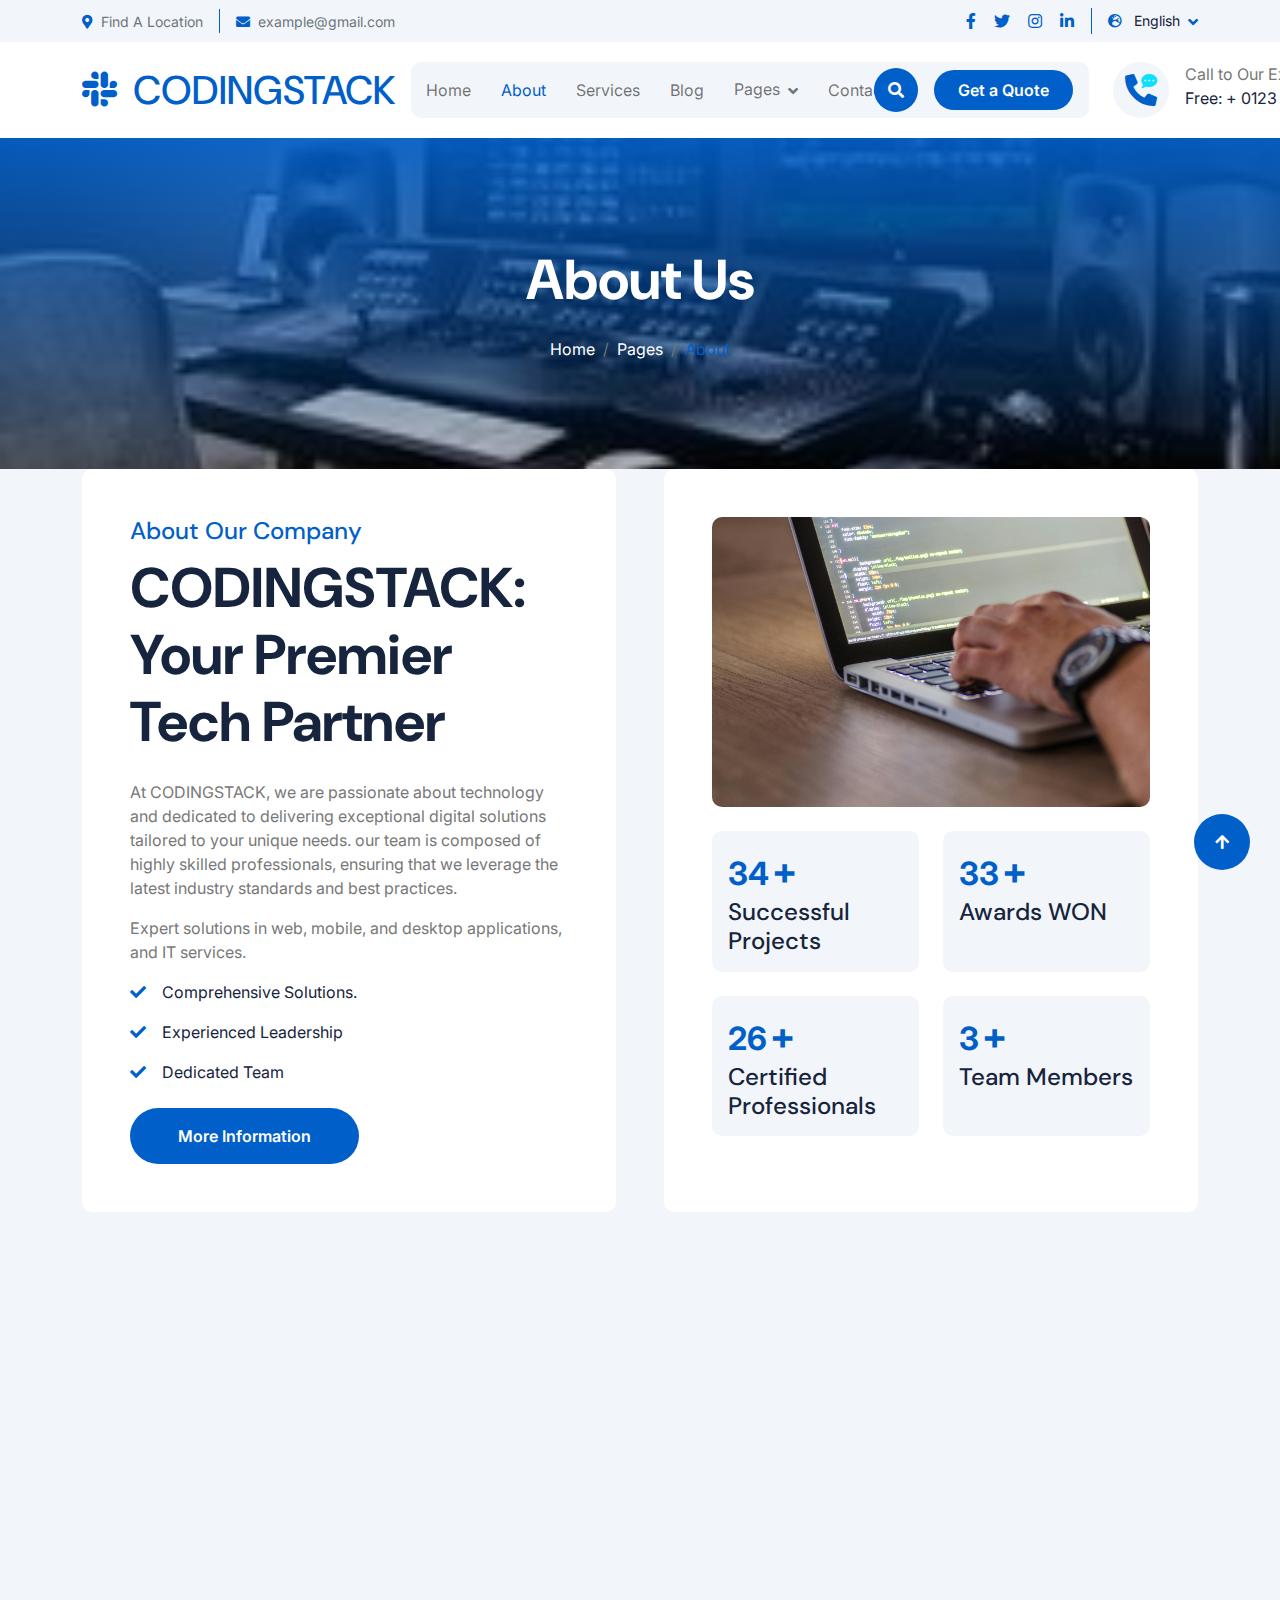
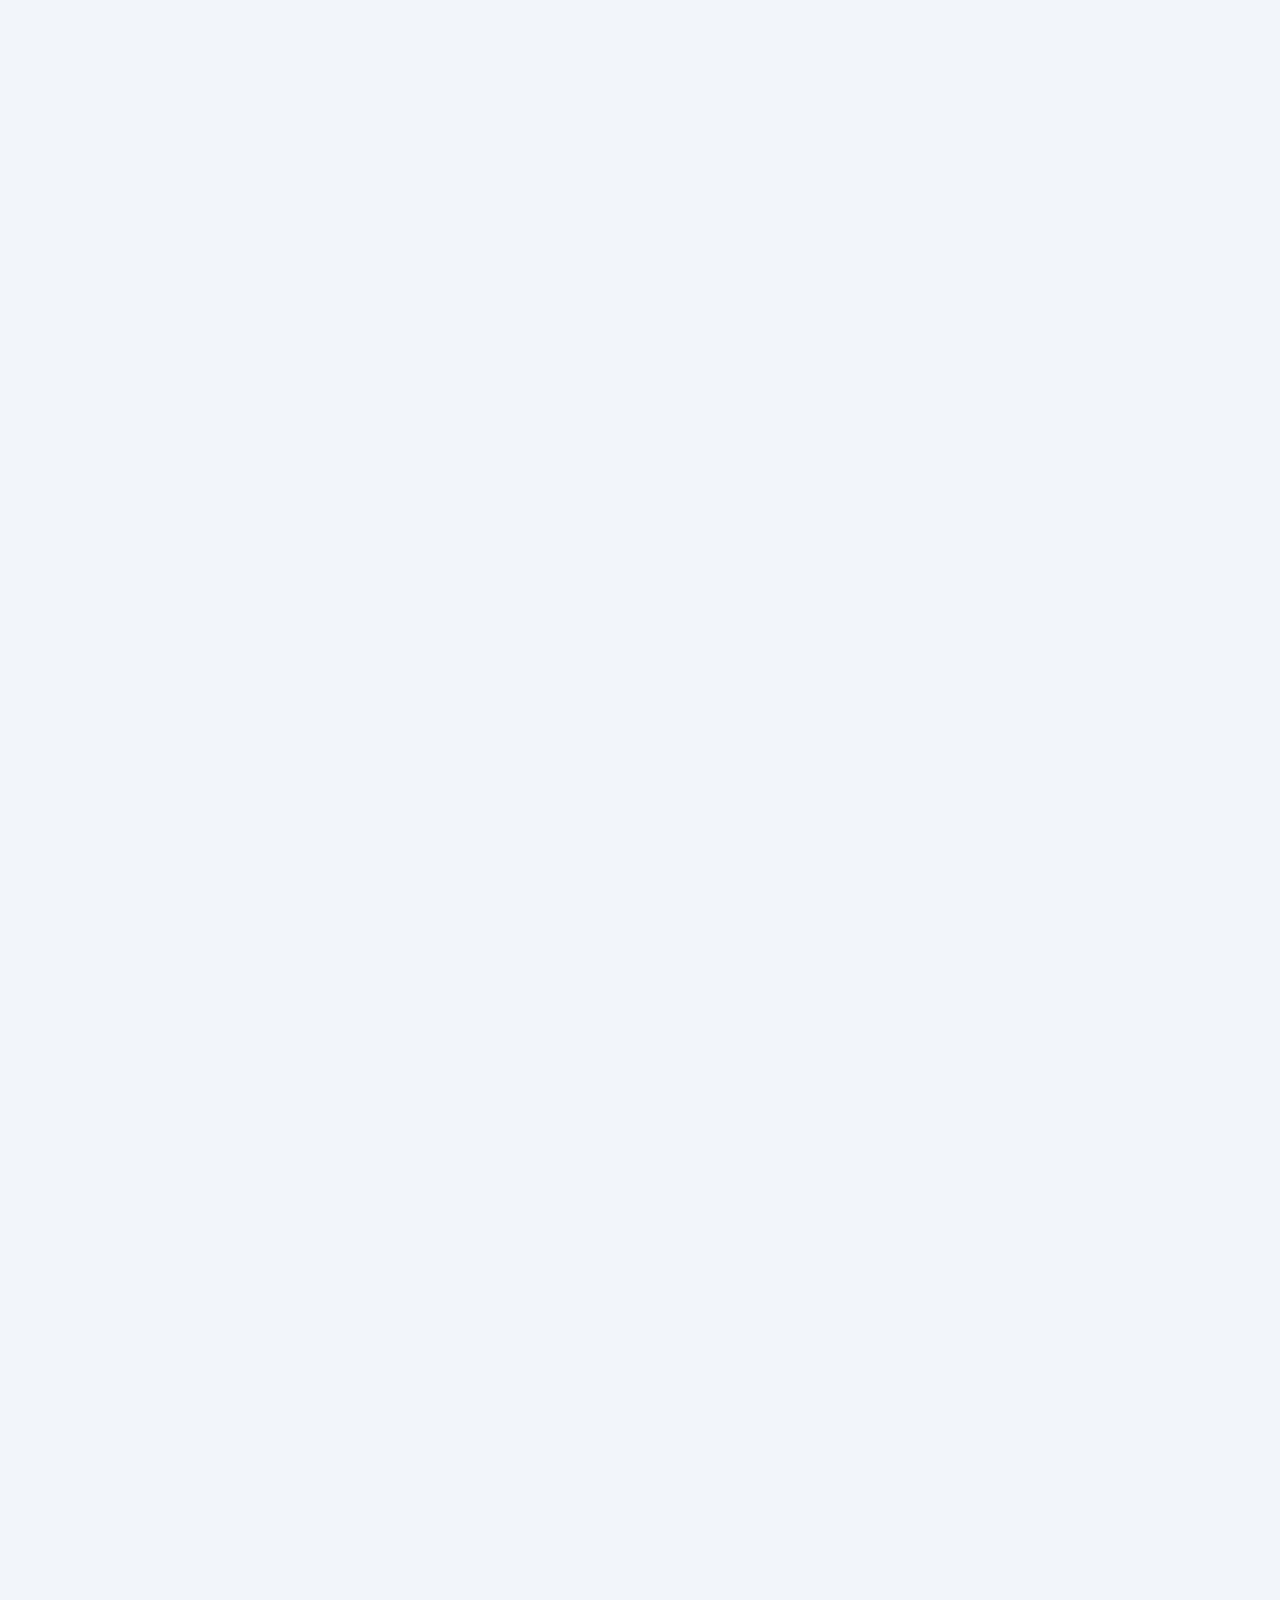
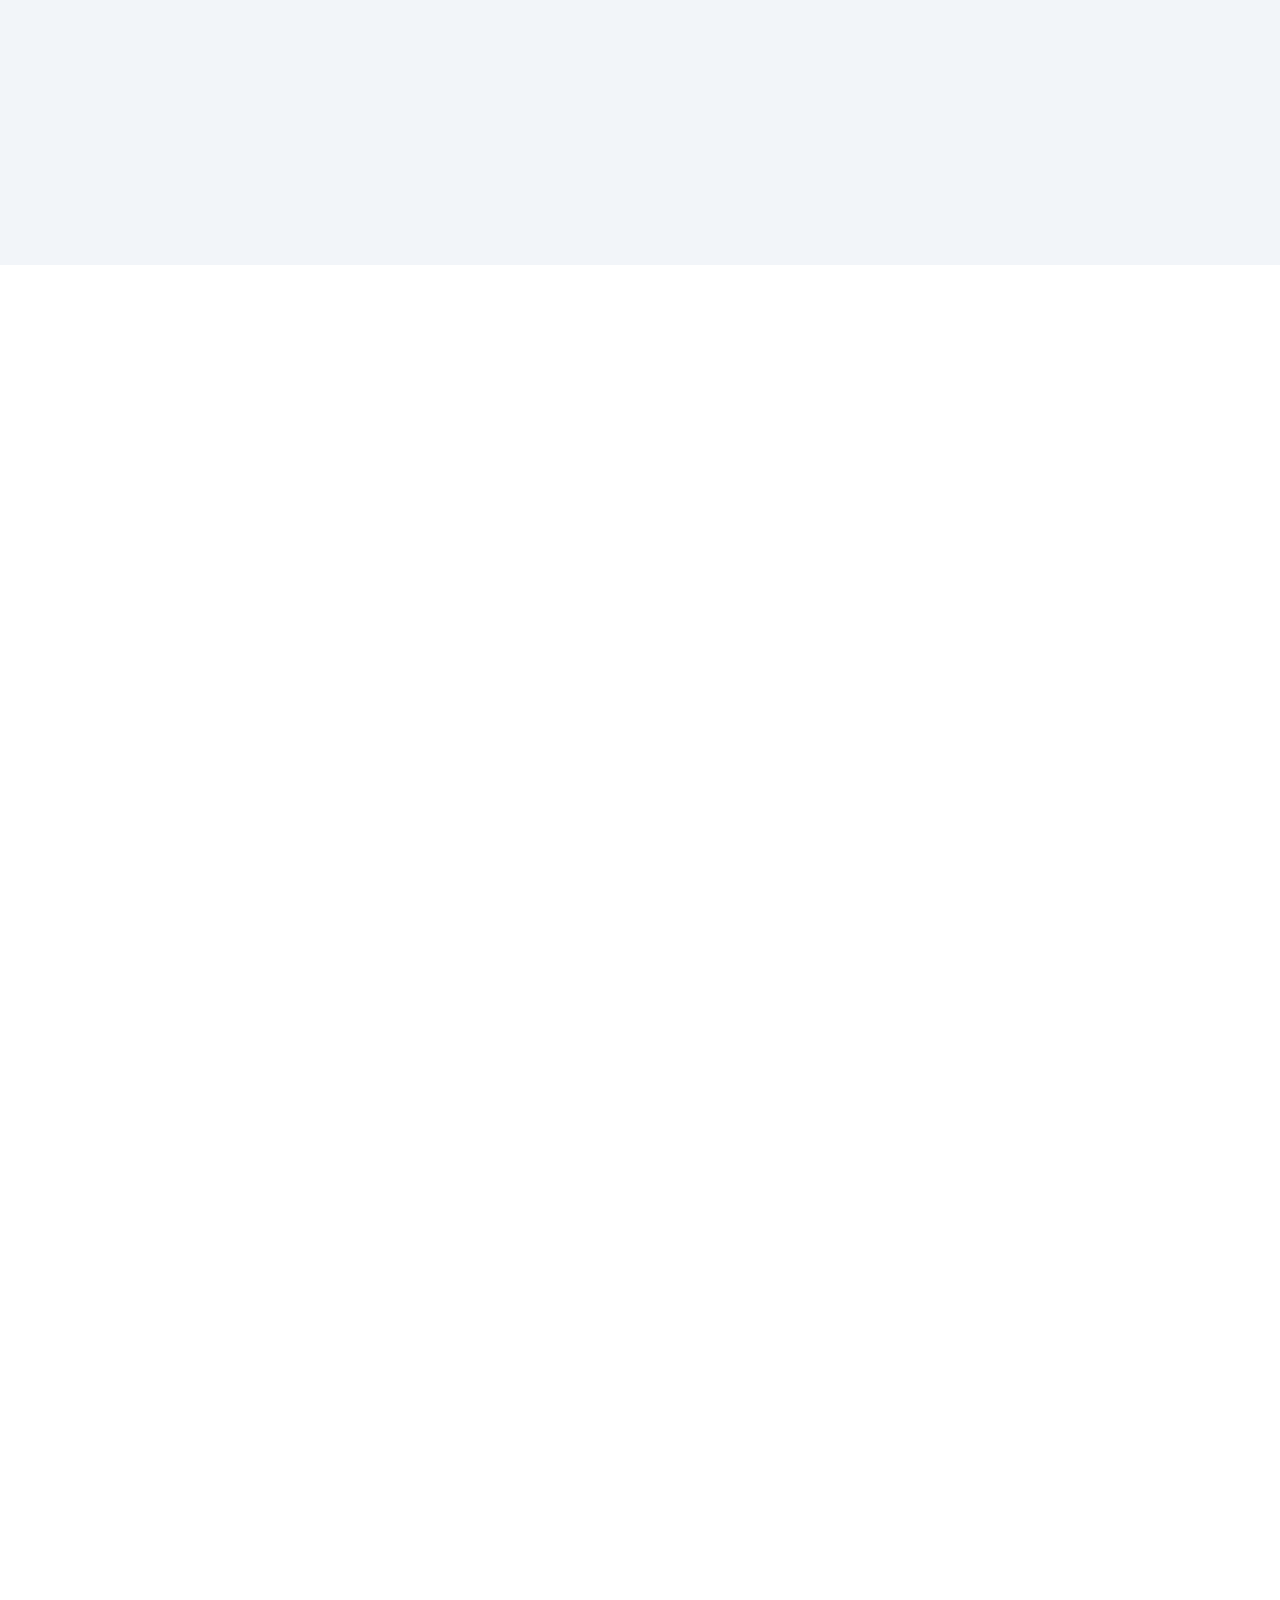
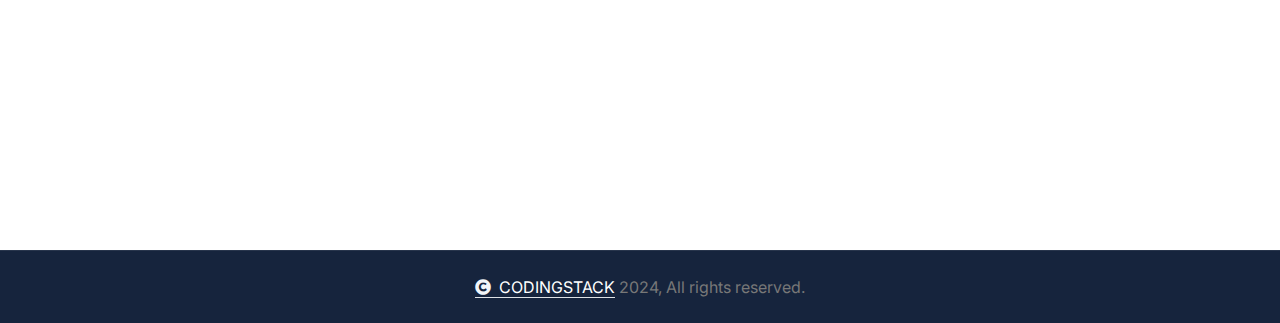
==== commit 42b71713: "cg" ====
--- a/about.html
+++ b/about.html
@@ -238,22 +238,21 @@
 
 
         <!-- Feature Start -->
-        <div class="container-fluid feature bg-light pb-5">
-            <div class="container pb-5">
+        <div class="container-fluid feature bg-light py-5">
+            <div class="container py-5">
                 <div class="text-center mx-auto pb-5 wow fadeInUp" data-wow-delay="0.2s" style="max-width: 800px;">
                     <h4 class="text-primary">Our Features</h4>
-                    <h1 class="display-4 mb-4">Insurance Provide you a Better Future</h1>
-                    <p class="mb-0">Lorem ipsum dolor, sit amet consectetur adipisicing elit. Tenetur adipisci facilis cupiditate recusandae aperiam temporibus corporis itaque quis facere, numquam, ad culpa deserunt sint dolorem autem obcaecati, ipsam mollitia hic.
-                    </p>
+                    <h1 class="display-4 mb-4">Cutting-Edge Technology</h1>
+                    <p class="mb-0">Delivering advanced solutions with the latest tech for your success.
                 </div>
                 <div class="row g-4">
                     <div class="col-md-6 col-lg-6 col-xl-3 wow fadeInUp" data-wow-delay="0.2s">
                         <div class="feature-item p-4 pt-0">
                             <div class="feature-icon p-4 mb-4">
-                                <i class="far fa-handshake fa-3x"></i>
-                            </div>
-                            <h4 class="mb-4">Trusted Company</h4>
-                            <p class="mb-4">Lorem ipsum dolor sit amet consectetur adipisicing elit. Ea hic laborum odit pariatur...
+                                <i class="fas fa-tools fa-3x"></i>
+                            </div>
+                            <h4 class="mb-4">Comprehensive Development</h4>
+                            <p class="mb-4">From websites to mobile and desktop applications, we handle end-to-end development for all your digital needs.
                             </p>
                             <a class="btn btn-primary rounded-pill py-2 px-4" href="#">Learn More</a>
                         </div>
@@ -261,10 +260,10 @@
                     <div class="col-md-6 col-lg-6 col-xl-3 wow fadeInUp" data-wow-delay="0.4s">
                         <div class="feature-item p-4 pt-0">
                             <div class="feature-icon p-4 mb-4">
-                                <i class="fa fa-dollar-sign fa-3x"></i>
-                            </div>
-                            <h4 class="mb-4">Anytime Money Back</h4>
-                            <p class="mb-4">Lorem ipsum dolor sit amet consectetur adipisicing elit. Ea hic laborum odit pariatur...
+                                <i class="fas fa-code fa-3x"></i>
+                            </div>
+                            <h4 class="mb-4">Expert Programming</h4>
+                            <p class="mb-4">Our team is skilled in popular programming languages, including Python, C++, C, C#, and Java, ensuring your project is in the best hands.
                             </p>
                             <a class="btn btn-primary rounded-pill py-2 px-4" href="#">Learn More</a>
                         </div>
@@ -272,10 +271,32 @@
                     <div class="col-md-6 col-lg-6 col-xl-3 wow fadeInUp" data-wow-delay="0.6s">
                         <div class="feature-item p-4 pt-0">
                             <div class="feature-icon p-4 mb-4">
-                                <i class="fa fa-bullseye fa-3x"></i>
-                            </div>
-                            <h4 class="mb-4">Flexible Plans</h4>
-                            <p class="mb-4">Lorem ipsum dolor sit amet consectetur adipisicing elit. Ea hic laborum odit pariatur...
+                                <i class="fas fa-paint-brush fa-3x"></i>
+                            </div>
+                            <h4 class="mb-4">Design Matters</h4>
+                            <p class="mb-4">Our graphic designers work tirelessly to create stunning visuals that resonate with your brand’s identity.
+                            </p>
+                            <a class="btn btn-primary rounded-pill py-2 px-4" href="#">Learn More</a>
+                        </div>
+                    </div>
+                    <div class="col-md-6 col-lg-6 col-xl-3 wow fadeInUp" data-wow-delay="0.6s">
+                        <div class="feature-item p-4 pt-0">
+                            <div class="feature-icon p-4 mb-4">
+                                <i class="fas fa-bullhorn  fa-3x"></i>
+                            </div>
+                            <h4 class="mb-4">Digital Marketing</h4>
+                            <p class="mb-4">Our marketing experts utilize strategy-driven approaches to promote your brand effectively across various networks.
+                            </p>
+                            <a class="btn btn-primary rounded-pill py-2 px-4" href="#">Learn More</a>
+                        </div>
+                    </div>
+                    <div class="col-md-6 col-lg-6 col-xl-3 wow fadeInUp" data-wow-delay="0.6s">
+                        <div class="feature-item p-4 pt-0">
+                            <div class="feature-icon p-4 mb-4">
+                                <i class="fas fa-user-friends fa-3x"></i>
+                            </div>
+                            <h4 class="mb-4">Customer-Centric Approach</h4>
+                            <p class="mb-4">We focus on creating solutions that are tailored to your needs and deliver exceptional user experiences.
                             </p>
                             <a class="btn btn-primary rounded-pill py-2 px-4" href="#">Learn More</a>
                         </div>
@@ -283,10 +304,32 @@
                     <div class="col-md-6 col-lg-6 col-xl-3 wow fadeInUp" data-wow-delay="0.8s">
                         <div class="feature-item p-4 pt-0">
                             <div class="feature-icon p-4 mb-4">
-                                <i class="fa fa-headphones fa-3x"></i>
+                                <i class="fas fa-network-wired fa-3x"></i>
+                            </div>
+                            <h4 class="mb-4">Expertise Across Domains</h4>
+                            <p class="mb-4">Our team comprises skilled professionals in web development, mobile and desktop applications, database management, and digital marketing.
+                            </p>
+                            <a class="btn btn-primary rounded-pill py-2 px-4" href="#">Learn More</a>
+                        </div>
+                    </div>
+                    <div class="col-md-6 col-lg-6 col-xl-3 wow fadeInUp" data-wow-delay="0.8s">
+                        <div class="feature-item p-4 pt-0">
+                            <div class="feature-icon p-4 mb-4">
+                                <i class="fas fa-robot fa-3x"></i>
+                            </div>
+                            <h4 class="mb-4">State-of-the-Art Technology</h4>
+                            <p class="mb-4">Utilizing the latest advancements to build scalable and robust applications.
+                            </p>
+                            <a class="btn btn-primary rounded-pill py-2 px-4" href="#">Learn More</a>
+                        </div>
+                    </div>
+                    <div class="col-md-6 col-lg-6 col-xl-3 wow fadeInUp" data-wow-delay="0.8s">
+                        <div class="feature-item p-4 pt-0">
+                            <div class="feature-icon p-4 mb-4">
+                                <i class="fas fa-headset fa-3x"></i>
                             </div>
                             <h4 class="mb-4">24/7 Fast Support</h4>
-                            <p class="mb-4">Lorem ipsum dolor sit amet consectetur adipisicing elit. Ea hic laborum odit pariatur...
+                            <p class="mb-4">Live chat,contact us page,our emails,telphone numbers all will help you to query us and we support you.
                             </p>
                             <a class="btn btn-primary rounded-pill py-2 px-4" href="#">Learn More</a>
                         </div>
@@ -295,10 +338,9 @@
             </div>
         </div>
         <!-- Feature End -->
-
-        <!-- FAQs Start -->
-        <div class="container-fluid faq-section bg-light pb-5">
-            <div class="container pb-5">
+         <!-- FAQs Start -->
+         <div class="container-fluid faq-section bg-light py-5">
+            <div class="container py-5">
                 <div class="row g-5 align-items-center">
                     <div class="col-xl-6 wow fadeInLeft" data-wow-delay="0.2s">
                         <div class="h-100">
@@ -310,36 +352,93 @@
                                 <div class="accordion-item">
                                     <h2 class="accordion-header" id="headingOne">
                                         <button class="accordion-button border-0" type="button" data-bs-toggle="collapse" data-bs-target="#collapseOne" aria-expanded="true" aria-controls="collapseOne">
-                                            Q: What happens during Freshers' Week?
+                                            Q: What industries do you serve?
                                         </button>
                                     </h2>
                                     <div id="collapseOne" class="accordion-collapse collapse show active" aria-labelledby="headingOne" data-bs-parent="#accordionExample">
                                         <div class="accordion-body rounded">
-                                            A: Leverage agile frameworks to provide a robust synopsis for high level overviews. Iterative approaches to corporate strategy foster collaborative thinking to further the overall value proposition. Organically grow the holistic world view of disruptive innovation via workplace diversity and empowerment.
+                                            A: We work with clients from various sectors, including retail, healthcare, education, and more.
                                         </div>
                                     </div>
                                 </div>
                                 <div class="accordion-item">
                                     <h2 class="accordion-header" id="headingTwo">
                                         <button class="accordion-button collapsed" type="button" data-bs-toggle="collapse" data-bs-target="#collapseTwo" aria-expanded="false" aria-controls="collapseTwo">
-                                            Q: What is the transfer application process?
+                                            Q: How can I contact you?
                                         </button>
                                     </h2>
                                     <div id="collapseTwo" class="accordion-collapse collapse" aria-labelledby="headingTwo" data-bs-parent="#accordionExample">
                                         <div class="accordion-body">
-                                            A: Leverage agile frameworks to provide a robust synopsis for high level overviews. Iterative approaches to corporate strategy foster collaborative thinking to further the overall value proposition. Organically grow the holistic world view of disruptive innovation via workplace diversity and empowerment.
+                                            A: ou can reach us at +250783999980 or email us at ppatcreator@gmail.com.
                                         </div>
                                     </div>
                                 </div>
                                 <div class="accordion-item">
                                     <h2 class="accordion-header" id="headingThree">
                                         <button class="accordion-button collapsed" type="button" data-bs-toggle="collapse" data-bs-target="#collapseThree" aria-expanded="false" aria-controls="collapseThree">
-                                            Q: Why should I attend community college?
+                                            Q: What is the typical timeline for a project?
                                         </button>
                                     </h2>
                                     <div id="collapseThree" class="accordion-collapse collapse" aria-labelledby="headingThree" data-bs-parent="#accordionExample">
                                         <div class="accordion-body">
-                                            A: Leverage agile frameworks to provide a robust synopsis for high level overviews. Iterative approaches to corporate strategy foster collaborative thinking to further the overall value proposition. Organically grow the holistic world view of disruptive innovation via workplace diversity and empowerment.
+                                            A: Project duration depends on scope—contact us to define a timeline.
+                                        </div>
+                                    </div>
+                                </div>
+                                <div class="accordion-item">
+                                    <h2 class="accordion-header" id="heading4">
+                                        <button class="accordion-button collapsed" type="button" data-bs-toggle="collapse" data-bs-target="#collapse4" aria-expanded="false" aria-controls="collapse4">
+                                            Q: Do you offer ongoing support?
+                                        </button>
+                                    </h2>
+                                    <div id="collapse4" class="accordion-collapse collapse" aria-labelledby="heading4" data-bs-parent="#accordionExample">
+                                        <div class="accordion-body">
+                                            A: Yes! We provide maintenance and support packages to ensure your systems run smoothly.
+                                        </div>
+                                    </div>
+                                </div>
+
+
+
+
+                                <div class="accordion-item">
+                                    <h2 class="accordion-header" id="heading5">
+                                        <button class="accordion-button collapsed" type="button" data-bs-toggle="collapse" data-bs-target="#collapse5" aria-expanded="false" aria-controls="collapse5">
+                                            Q: What services does CODINGSTACK offer?
+                                        </button>
+                                    </h2>
+                                    <div id="collapse5" class="accordion-collapse collapse" aria-labelledby="heading5" data-bs-parent="#accordionExample">
+                                        <div class="accordion-body">
+                                            A: We offer a range of services including web development, mobile app development, desktop application development, database development, and digital marketing.
+                                        </div>
+                                    </div>
+                                </div>
+
+
+                                <div class="accordion-item">
+                                    <h2 class="accordion-header" id="heading6">
+                                        <button class="accordion-button collapsed" type="button" data-bs-toggle="collapse" data-bs-target="#collapse6" aria-expanded="false" aria-controls="collapse6">
+                                            Q: How can I get in touch with CODINGSTACK?
+                                        </button>
+                                    </h2>
+                                    <div id="collapse6" class="accordion-collapse collapse" aria-labelledby="heading6" data-bs-parent="#accordionExample">
+                                        <div class="accordion-body">
+                                            A: You can contact us via phone at +250783999980, or email us at ppatcreator@gmail.com. Follow us on our social media channels for updates and insights.
+                                        </div>
+                                    </div>
+                                </div>
+
+
+
+                                <div class="accordion-item">
+                                    <h2 class="accordion-header" id="heading7">
+                                        <button class="accordion-button collapsed" type="button" data-bs-toggle="collapse" data-bs-target="#collapse7" aria-expanded="false" aria-controls="collapse7">
+                                            Q: Where is CODINGSTACK located?
+                                        </button>
+                                    </h2>
+                                    <div id="collapse7" class="accordion-collapse collapse" aria-labelledby="heading7" data-bs-parent="#accordionExample">
+                                        <div class="accordion-body">
+                                            A: Our location Kigali, Kicukiro, with additional locations in Rubavu and Gisenyi, Rwanda.
                                         </div>
                                     </div>
                                 </div>
@@ -347,7 +446,7 @@
                         </div>
                     </div>
                     <div class="col-xl-6 wow fadeInRight" data-wow-delay="0.4s">
-                        <img src="img/carousel-2.png" class="img-fluid w-100" alt="">
+                        <img src="img/bgs/faq.png" class="img-fluid w-100" alt="">
                     </div>
                 </div>
             </div>
@@ -356,19 +455,18 @@
 
 
         <!-- Team Start -->
-        <div class="container-fluid team py-5">
-            <div class="container py-5">
+        <div class="container-fluid team pb-5">
+            <div class="container pb-5">
                 <div class="text-center mx-auto pb-5 wow fadeInUp" data-wow-delay="0.2s" style="max-width: 800px;">
                     <h4 class="text-primary">Our Team</h4>
                     <h1 class="display-4 mb-4">Meet Our Expert Team Members</h1>
-                    <p class="mb-0">Lorem ipsum dolor, sit amet consectetur adipisicing elit. Tenetur adipisci facilis cupiditate recusandae aperiam temporibus corporis itaque quis facere, numquam, ad culpa deserunt sint dolorem autem obcaecati, ipsam mollitia hic.
-                    </p>
+                    <p class="mb-0">Our team comprises skilled professionals who are dedicated to delivering excellence in their respective fields. With expertise spanning various domains, we ensure top-notch service and innovative solutions to meet our clients' needs.</p>
                 </div>
                 <div class="row g-4">
-                    <div class="col-md-6 col-lg-6 col-xl-3 wow fadeInUp" data-wow-delay="0.2s">
+                    <div class="col-md-6 col-lg-6 col-xl-4 wow fadeInUp" data-wow-delay="0.2s">
                         <div class="team-item">
                             <div class="team-img">
-                                <img src="img/team-1.jpg" class="img-fluid rounded-top w-100" alt="">
+                                <img src="img/team/patrick.PNG" class="img-fluid rounded-top w-100" alt="Nshimiyimana Patrick">
                                 <div class="team-icon">
                                     <a class="btn btn-primary btn-sm-square rounded-pill mb-2" href=""><i class="fab fa-facebook-f"></i></a>
                                     <a class="btn btn-primary btn-sm-square rounded-pill mb-2" href=""><i class="fab fa-twitter"></i></a>
@@ -377,15 +475,16 @@
                                 </div>
                             </div>
                             <div class="team-title p-4">
-                                <h4 class="mb-0">David James</h4>
-                                <p class="mb-0">Profession</p>
-                            </div>
-                        </div>
-                    </div>
-                    <div class="col-md-6 col-lg-6 col-xl-3 wow fadeInUp" data-wow-delay="0.4s">
+                                <h4 class="mb-0">Nshimiyimana Patrick</h4>
+                                <p class="mb-0">Leader and Developer</p>
+                                <a href="#" class="btn btn-primary mt-3">Read More</a>
+                            </div>
+                        </div>
+                    </div>
+                    <div class="col-md-6 col-lg-6 col-xl-4 wow fadeInUp" data-wow-delay="0.4s">
                         <div class="team-item">
                             <div class="team-img">
-                                <img src="img/team-2.jpg" class="img-fluid rounded-top w-100" alt="">
+                                <img src="img/team/shalom.PNG" class="img-fluid rounded-top w-100" alt="Niyonkuru Shalom">
                                 <div class="team-icon">
                                     <a class="btn btn-primary btn-sm-square rounded-pill mb-2" href=""><i class="fab fa-facebook-f"></i></a>
                                     <a class="btn btn-primary btn-sm-square rounded-pill mb-2" href=""><i class="fab fa-twitter"></i></a>
@@ -394,15 +493,16 @@
                                 </div>
                             </div>
                             <div class="team-title p-4">
-                                <h4 class="mb-0">David James</h4>
-                                <p class="mb-0">Profession</p>
-                            </div>
-                        </div>
-                    </div>
-                    <div class="col-md-6 col-lg-6 col-xl-3 wow fadeInUp" data-wow-delay="0.6s">
+                                <h4 class="mb-0">Niyonkuru Shalom</h4>
+                                <p class="mb-0">Digital Marketing Strategist</p>
+                                <a href="#" class="btn btn-primary mt-3">Read More</a>
+                            </div>
+                        </div>
+                    </div>
+                    <div class="col-md-6 col-lg-6 col-xl-4 wow fadeInUp" data-wow-delay="0.6s">
                         <div class="team-item">
                             <div class="team-img">
-                                <img src="img/team-3.jpg" class="img-fluid rounded-top w-100" alt="">
+                                <img src="img/team/bienvenue.png" class="img-fluid rounded-top w-100" alt="Ndaruhuye Bienvenue">
                                 <div class="team-icon">
                                     <a class="btn btn-primary btn-sm-square rounded-pill mb-2" href=""><i class="fab fa-facebook-f"></i></a>
                                     <a class="btn btn-primary btn-sm-square rounded-pill mb-2" href=""><i class="fab fa-twitter"></i></a>
@@ -411,25 +511,9 @@
                                 </div>
                             </div>
                             <div class="team-title p-4">
-                                <h4 class="mb-0">David James</h4>
-                                <p class="mb-0">Profession</p>
-                            </div>
-                        </div>
-                    </div>
-                    <div class="col-md-6 col-lg-6 col-xl-3 wow fadeInUp" data-wow-delay="0.8s">
-                        <div class="team-item">
-                            <div class="team-img">
-                                <img src="img/team-4.jpg" class="img-fluid rounded-top w-100" alt="">
-                                <div class="team-icon">
-                                    <a class="btn btn-primary btn-sm-square rounded-pill mb-2" href=""><i class="fab fa-facebook-f"></i></a>
-                                    <a class="btn btn-primary btn-sm-square rounded-pill mb-2" href=""><i class="fab fa-twitter"></i></a>
-                                    <a class="btn btn-primary btn-sm-square rounded-pill mb-2" href=""><i class="fab fa-linkedin-in"></i></a>
-                                    <a class="btn btn-primary btn-sm-square rounded-pill mb-0" href=""><i class="fab fa-instagram"></i></a>
-                                </div>
-                            </div>
-                            <div class="team-title p-4">
-                                <h4 class="mb-0">David James</h4>
-                                <p class="mb-0">Profession</p>
+                                <h4 class="mb-0">Ndaruhuye Bienvenue</h4>
+                                <p class="mb-0">Project Manager</p>
+                                <a href="#" class="btn btn-primary mt-3">Read More</a>
                             </div>
                         </div>
                     </div>
@@ -437,8 +521,6 @@
             </div>
         </div>
         <!-- Team End -->
-
-
         <!-- Footer Start -->
         <div class="container-fluid footer py-5 wow fadeIn" data-wow-delay="0.2s">
             <div class="container py-5">
@@ -452,7 +534,7 @@
                                             <h3 class="text-white"><i class="fab fa-slack me-3"></i> CODINGSTACK</h3>
                                             <!-- <img src="img/logo.png" alt="Logo"> -->
                                         </a>
-                                        <p class="text-white mb-4">Dolor amet sit justo amet elitr clita ipsum elitr est.Lorem ipsum dolor sit amet, consectetur adipiscing...</p>
+                                        <p class="text-white mb-4">We are dedicated to delivering top-notch solutions tailored to your needs. Our expertise and innovative approach ensure exceptional results.</p>
                                         <div class="footer-btn d-flex">
                                             <a class="btn btn-md-square rounded-circle me-3" href="#"><i class="fab fa-facebook-f"></i></a>
                                             <a class="btn btn-md-square rounded-circle me-3" href="#"><i class="fab fa-twitter"></i></a>
@@ -475,7 +557,7 @@
                                 <div class="col-md-6 col-lg-6 col-xl-4">
                                     <div class="footer-item">
                                         <h4 class="mb-4 text-white">Instagram</h4>
-                                        <div class="row g-3">
+                                        <div class="row g-3 insta">
                                             <div class="col-4">
                                                 <div class="footer-instagram rounded">
                                                     <img src="img/instagram-footer-1.jpg" class="img-fluid w-100" alt="">
@@ -483,15 +565,15 @@
                                                         <a href="img/instagram-footer-1.jpg" data-lightbox="footerInstagram-1" class="my-auto"><i class="fas fa-link text-white"></i></a>
                                                     </div>
                                                 </div>
-                                           </div>
-                                           <div class="col-4">
+                                            </div>
+                                            <div class="col-4">
                                                 <div class="footer-instagram rounded">
                                                     <img src="img/instagram-footer-2.jpg" class="img-fluid w-100" alt="">
                                                     <div class="footer-search-icon">
                                                         <a href="img/instagram-footer-2.jpg" data-lightbox="footerInstagram-2" class="my-auto"><i class="fas fa-link text-white"></i></a>
                                                     </div>
                                                 </div>
-                                           </div>
+                                            </div>
                                             <div class="col-4">
                                                 <div class="footer-instagram rounded">
                                                     <img src="img/instagram-footer-3.jpg" class="img-fluid w-100" alt="">
@@ -499,7 +581,7 @@
                                                         <a href="img/instagram-footer-3.jpg" data-lightbox="footerInstagram-3" class="my-auto"><i class="fas fa-link text-white"></i></a>
                                                     </div>
                                                 </div>
-                                           </div>
+                                            </div>
                                             <div class="col-4">
                                                 <div class="footer-instagram rounded">
                                                     <img src="img/instagram-footer-4.jpg" class="img-fluid w-100" alt="">
@@ -507,7 +589,7 @@
                                                         <a href="img/instagram-footer-4.jpg" data-lightbox="footerInstagram-4" class="my-auto"><i class="fas fa-link text-white"></i></a>
                                                     </div>
                                                 </div>
-                                           </div>
+                                            </div>
                                             <div class="col-4">
                                                 <div class="footer-instagram rounded">
                                                     <img src="img/instagram-footer-5.jpg" class="img-fluid w-100" alt="">
@@ -515,8 +597,8 @@
                                                         <a href="img/instagram-footer-5.jpg" data-lightbox="footerInstagram-5" class="my-auto"><i class="fas fa-link text-white"></i></a>
                                                     </div>
                                                 </div>
-                                           </div>
-                                           <div class="col-4">
+                                            </div>
+                                            <div class="col-4">
                                                 <div class="footer-instagram rounded">
                                                     <img src="img/instagram-footer-6.jpg" class="img-fluid w-100" alt="">
                                                     <div class="footer-search-icon">
@@ -540,7 +622,7 @@
                                                 </div>
                                                 <div>
                                                     <h4 class="text-white">Address</h4>
-                                                    <p class="mb-0">123 Street New York.USA</p>
+                                                    <p class="mb-0">KK 716 St, Kigali, Rwanda</p>
                                                 </div>
                                             </div>
                                         </div>
@@ -551,7 +633,7 @@
                                                 </div>
                                                 <div>
                                                     <h4 class="text-white">Mail Us</h4>
-                                                    <p class="mb-0">info@example.com</p>
+                                                    <p class="mb-0">ppatcreator@gmail.com</p>
                                                 </div>
                                             </div>
                                         </div>
@@ -562,23 +644,23 @@
                                                 </div>
                                                 <div>
                                                     <h4 class="text-white">Telephone</h4>
-                                                    <p class="mb-0">(+012) 3456 7890</p>
-                                                </div>
-                                            </div>
-                                        </div>
-                                    </div>
-                                </div>
-                            </div>
-                        </div>
-                    </div>
-                    
+                                                    <p class="mb-0">(+250) 783 999 980</p>
+                                                </div>
+                                            </div>
+                                        </div>
+                                    </div>
+                                </div>
+                            </div>
+                        </div>
+                    </div>
+        
                     <div class="col-xl-3">
                         <div class="footer-item">
                             <h4 class="text-white mb-4">Newsletter</h4>
-                            <p class="text-white mb-3">Dolor amet sit justo amet elitr clita ipsum elitr est.Lorem ipsum dolor sit amet, consectetur adipiscing elit.</p>
+                            <p class="text-white mb-3">Stay updated with our latest news and offers. Subscribe to our newsletter for exclusive updates.</p>
                             <div class="position-relative rounded-pill mb-4">
                                 <input class="form-control rounded-pill w-100 py-3 ps-4 pe-5" type="text" placeholder="Enter your email">
-                                <button type="button" class="btn btn-primary rounded-pill position-absolute top-0 end-0 py-2 mt-2 me-2">SignUp</button>
+                                <button type="button" class="btn btn-primary rounded-pill position-absolute top-0 end-0 py-2 mt-2 me-2">Sign Up</button>
                             </div>
                             <div class="d-flex flex-shrink-0">
                                 <div class="footer-btn">
@@ -591,7 +673,7 @@
                                 </div>
                                 <div class="d-flex flex-column ms-3 flex-shrink-0">
                                     <span>Call to Our Experts</span>
-                                    <a href="tel:+ 0123 456 7890"><span class="text-white">Free: + 0123 456 7890</span></a>
+                                    <a href="tel:+01234567890"><span class="text-white">Free: +250 783 999 980</span></a>
                                 </div>
                             </div>
                         </div>
@@ -605,38 +687,39 @@
         <div class="container-fluid copyright py-4">
             <div class="container">
                 <div class="row g-4 align-items-center">
-                    <div class="col-md-6 text-center text-md-end mb-md-0">
-                        <span class="text-body"><a href="#" class="border-bottom text-white"><i class="fas fa-copyright text-light me-2"></i>Your Site Name</a>, All right reserved.</span>
-                    </div>
-                    <div class="col-md-6 text-center text-md-start text-body">
-                        <!--/*** This template is free as long as you keep the below author’s credit link/attribution link/backlink. ***/-->
-                        <!--/*** If you'd like to use the template without the below author’s credit link/attribution link/backlink, ***/-->
-                        <!--/*** you can purchase the Credit Removal License from "https://htmlcodex.com/credit-removal". ***/-->
-                        Designed By <a class="border-bottom text-white" href="https://htmlcodex.com">HTML Codex</a> Distributed By <a class="border-bottom text-white" href="https://themewagon.com">ThemeWagon</a>
+                    <div class="text-center text-md-center mb-md-0">
+                        <span class="text-body"><a href="#" class="border-bottom text-white"><i class="fas fa-copyright text-light me-2"></i>CODINGSTACK</a> 2024, All rights reserved.</span>
                     </div>
                 </div>
             </div>
         </div>
         <!-- Copyright End -->
-
-
-        <!-- Back to Top -->
-        <a href="#" class="btn btn-primary btn-lg-square rounded-circle back-to-top"><i class="fa fa-arrow-up"></i></a>   
-
         
-        <!-- JavaScript Libraries -->
-        <script src="https://ajax.googleapis.com/ajax/libs/jquery/3.6.4/jquery.min.js"></script>
-        <script src="https://cdn.jsdelivr.net/npm/bootstrap@5.0.0/dist/js/bootstrap.bundle.min.js"></script>
-        <script src="lib/wow/wow.min.js"></script>
-        <script src="lib/easing/easing.min.js"></script>
-        <script src="lib/waypoints/waypoints.min.js"></script>
-        <script src="lib/counterup/counterup.min.js"></script>
-        <script src="lib/lightbox/js/lightbox.min.js"></script>
-        <script src="lib/owlcarousel/owl.carousel.min.js"></script>
         
-
-        <!-- Template Javascript -->
-        <script src="js/main.js"></script>
-    </body>
-
-</html>+        
+                <!-- Back to Top -->
+                <a href="#" class="btn btn-primary btn-lg-square rounded-circle back-to-top"><i class="fa fa-arrow-up"></i></a>   
+        
+                
+                <!-- JavaScript Libraries -->
+                <script src="https://ajax.googleapis.com/ajax/libs/jquery/3.6.4/jquery.min.js"></script>
+                <script src="https://cdn.jsdelivr.net/npm/bootstrap@5.0.0/dist/js/bootstrap.bundle.min.js"></script>
+                <script src="lib/wow/wow.min.js"></script>
+                <script src="lib/easing/easing.min.js"></script>
+                <script src="lib/waypoints/waypoints.min.js"></script>
+                <script src="lib/counterup/counterup.min.js"></script>
+                <script src="lib/lightbox/js/lightbox.min.js"></script>
+                <script src="lib/owlcarousel/owl.carousel.min.js"></script>
+                
+        
+                <!-- Template Javascript -->
+                <script src="js/main.js"></script>
+            </body>
+        <style>
+            .insta img{
+                height: 76px;
+                object-fit: cover;
+            }
+        </style>
+        </html>
+        